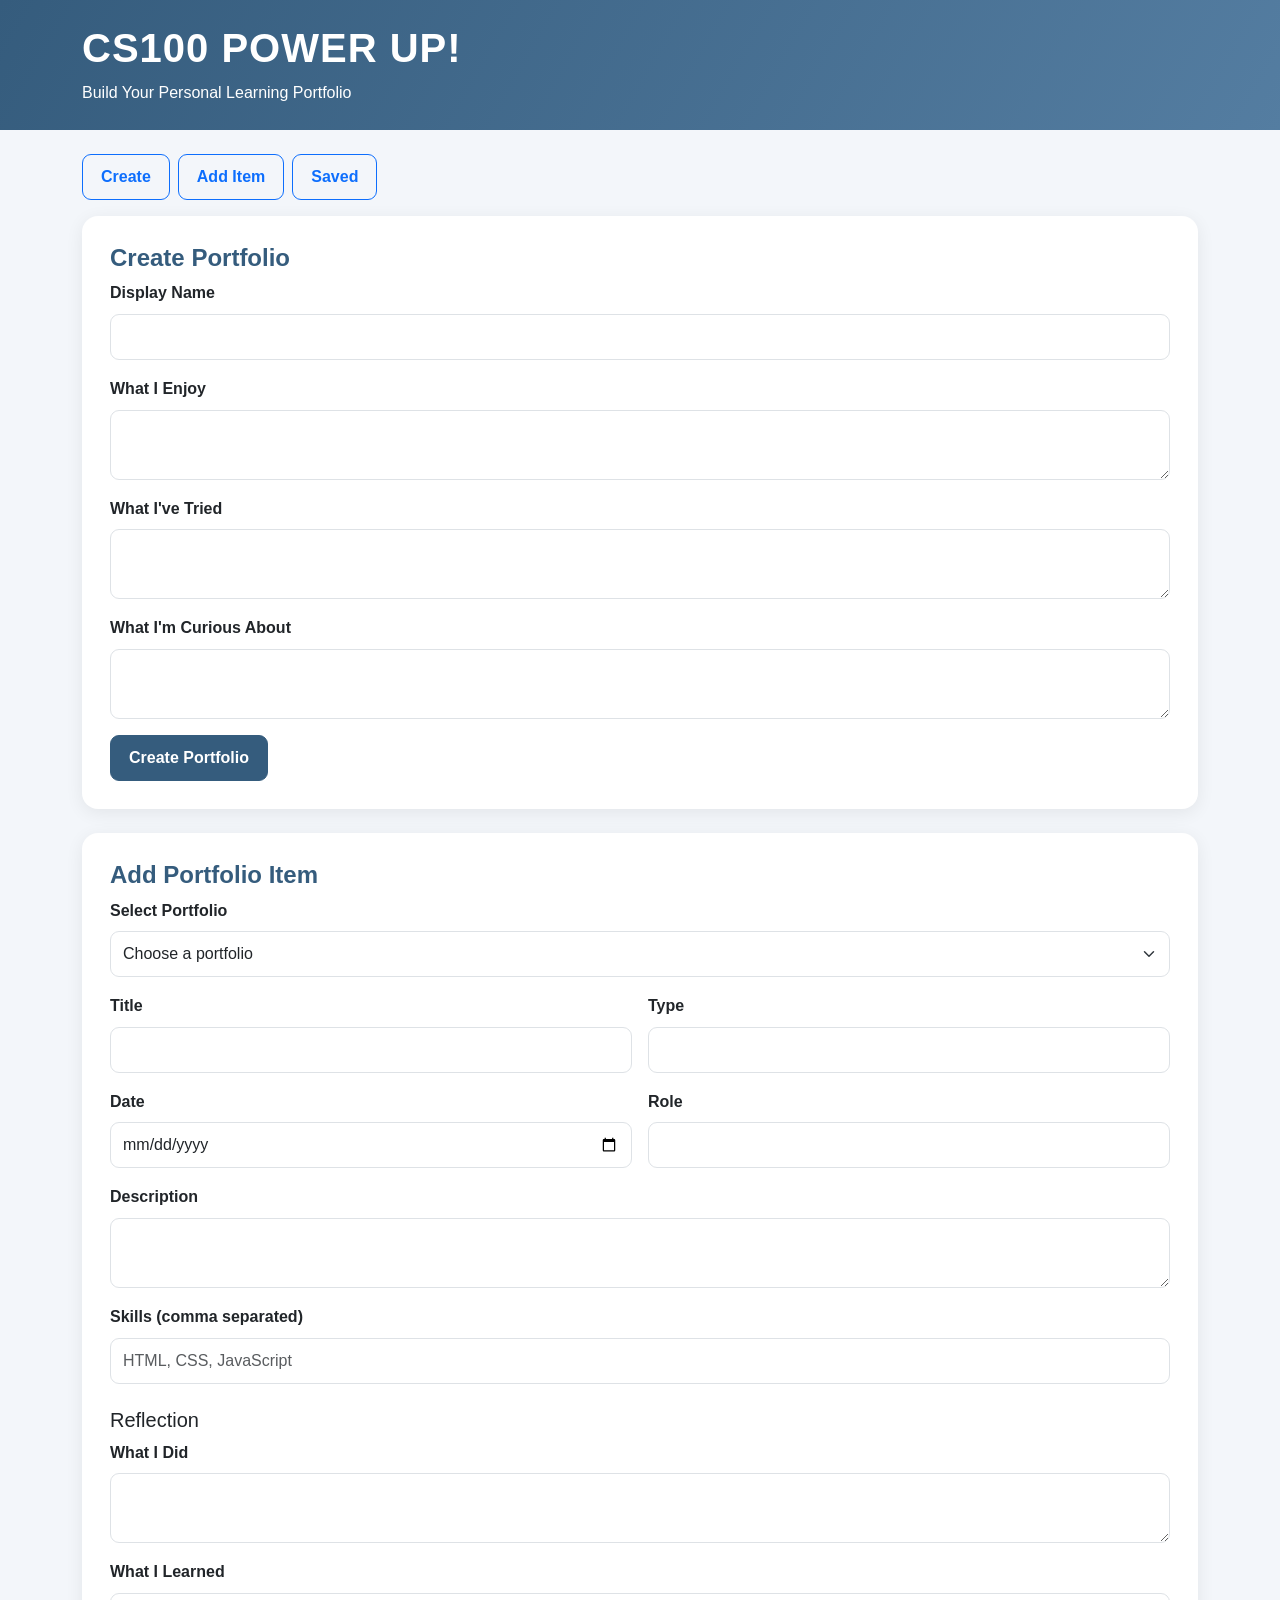
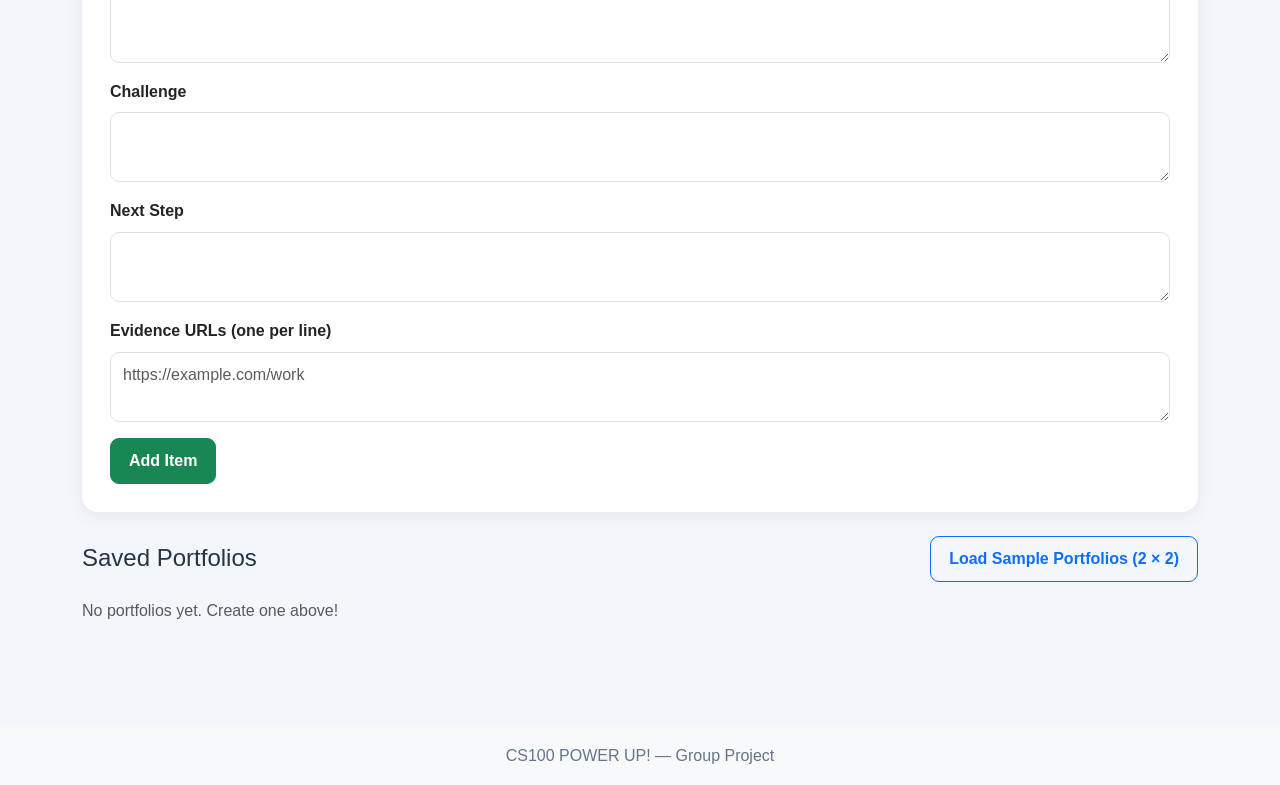
==== index.html @ f3e587b7 "Make portfolio navigation compact on mobile" ====
<!DOCTYPE html>
<html lang="en">
<head>
  <meta charset="UTF-8">
  <meta name="viewport" content="width=device-width, initial-scale=1.0">
  <title>CS100 POWER UP! | Learning Portfolio</title>

  <!-- Bootstrap CSS -->
  <link href="https://cdn.jsdelivr.net/npm/bootstrap@5.3.3/dist/css/bootstrap.min.css" rel="stylesheet">

  <!-- Custom CSS -->
  <link rel="stylesheet" href="css/style.css">
</head>

<body>
  <header class="bg-primary text-white py-4">
    <div class="container">
      <h1>CS100 POWER UP!</h1>
      <p class="mb-0">Build Your Personal Learning Portfolio</p>
    </div>
  </header>

  <main class="container py-4">
    <nav class="portfolio-nav d-flex gap-2 mb-3" aria-label="Portfolio navigation">
  <a class="btn btn-outline-primary" href="#portfolio-form">Create</a>
  <a class="btn btn-outline-primary" href="#item-form">Add Item</a>
  <a class="btn btn-outline-primary" href="#portfolio-list">Saved</a>
</nav>

    <!-- Portfolio creation -->
    <section class="card mb-4">
      <div class="card-body">
        <h2 class="h4">Create Portfolio</h2>

        <form id="portfolio-form">
          <div class="mb-3">
            <label for="portfolio-name" class="form-label">Display Name</label>
            <input id="portfolio-name" name="name" class="form-control" required>
          </div>

          <div class="mb-3">
            <label for="portfolio-enjoy" class="form-label">What I Enjoy</label>
            <textarea id="portfolio-enjoy" name="enjoy" class="form-control" required></textarea>
          </div>

          <div class="mb-3">
            <label for="portfolio-tried" class="form-label">What I've Tried</label>
            <textarea id="portfolio-tried" name="tried" class="form-control" required></textarea>
          </div>

          <div class="mb-3">
            <label for="portfolio-curious" class="form-label">What I'm Curious About</label>
            <textarea id="portfolio-curious" name="curious" class="form-control" required></textarea>
          </div>

          <button type="submit" class="btn btn-primary">Create Portfolio</button>
        </form>
      </div>
    </section>

    <!-- Item creation -->
    <section class="card mb-4">
      <div class="card-body">
        <h2 class="h4">Add Portfolio Item</h2>

        <form id="item-form">
          <div class="mb-3">
            <label for="portfolio-select" class="form-label">Select Portfolio</label>
            <select id="portfolio-select" name="portfolioId" class="form-select" required>
              <option value="">Choose a portfolio</option>
            </select>
          </div>

          <div class="row g-3">
            <div class="col-md-6">
              <label for="item-title" class="form-label">Title</label>
              <input id="item-title" name="title" class="form-control" required>
            </div>

            <div class="col-md-6">
              <label for="item-type" class="form-label">Type</label>
              <input id="item-type" name="type" class="form-control" required>
            </div>

            <div class="col-md-6">
              <label for="item-date" class="form-label">Date</label>
              <input id="item-date" name="date" type="date" class="form-control" required>
            </div>

            <div class="col-md-6">
              <label for="item-role" class="form-label">Role</label>
              <input id="item-role" name="role" class="form-control" required>
            </div>
          </div>

          <div class="mt-3">
            <label for="item-description" class="form-label">Description</label>
            <textarea id="item-description" name="description" class="form-control" required></textarea>
          </div>

          <div class="mt-3">
            <label for="item-skills" class="form-label">Skills (comma separated)</label>
            <input id="item-skills" name="skills" class="form-control" placeholder="HTML, CSS, JavaScript" required>
          </div>

          <h3 class="h5 mt-4">Reflection</h3>

          <div class="mb-3">
            <label for="reflection-did" class="form-label">What I Did</label>
            <textarea id="reflection-did" name="whatIDid" class="form-control" required></textarea>
          </div>

          <div class="mb-3">
            <label for="reflection-learned" class="form-label">What I Learned</label>
            <textarea id="reflection-learned" name="whatILearned" class="form-control" required></textarea>
          </div>

          <div class="mb-3">
            <label for="reflection-challenge" class="form-label">Challenge</label>
            <textarea id="reflection-challenge" name="challenge" class="form-control" required></textarea>
          </div>

          <div class="mb-3">
            <label for="reflection-next" class="form-label">Next Step</label>
            <textarea id="reflection-next" name="nextStep" class="form-control" required></textarea>
          </div>

          <div class="mb-3">
            <label for="item-evidence" class="form-label">Evidence URLs (one per line)</label>
            <textarea id="item-evidence" name="evidence" class="form-control" placeholder="https://example.com/work" required></textarea>
          </div>

          <button type="submit" class="btn btn-success">Add Item</button>
        </form>
      </div>
    </section>

    <!-- Saved portfolios -->
    <section class="mb-4">
      <div class="d-flex flex-wrap gap-2 justify-content-between align-items-center mb-3">
        <h2 class="h4 mb-0">Saved Portfolios</h2>
        <button id="load-samples" type="button" class="btn btn-outline-primary">
          Load Sample Portfolios (2 × 2)
        </button>
      </div>

      <div id="status-message" role="status" aria-live="polite"></div>
      <div id="portfolio-list" class="row g-3"></div>
    </section>

  </main>

  <footer class="bg-light text-center py-3">
    <p class="mb-0">CS100 POWER UP! — Group Project</p>
  </footer>

  <!-- JavaScript -->
  <script src="js/samples.js"></script>
  <script src="js/app.js"></script>
  <script src="js/validation.js"></script>
  <script src="js/show-items.js"></script>
  <script src="js/add-item.js"></script>
</body>
</html>
---- css/style.css ----
:root {
  --primary: #355c7d;
  --secondary: #6c8e9e;
  --background: #f3f6fa;
  --text: #263445;
}

body {
  background-color: var(--background);
  color: var(--text);
  font-family: Arial, Helvetica, sans-serif;
  line-height: 1.6;
}

/* Header */
header {
  background: linear-gradient(
    120deg,
    #355c7d,
    #547da1
  ) !important;
}

header h1 {
  font-weight: 800;
  letter-spacing: 1px;
}

/* Main sections */
main {
  max-width: 1100px;
}

.card {
  border: none;
  border-radius: 16px;
  box-shadow: 0 4px 18px rgba(0, 0, 0, 0.07);
  overflow: hidden;
}

.card-body {
  padding: 28px;
}

.card h2 {
  color: var(--primary);
  font-weight: 700;
}

/* Form */
.form-label {
  font-weight: 600;
}

.form-control,
.form-select {
  border-radius: 9px;
  padding: 10px 12px;
}

.form-control:focus,
.form-select:focus {
  border-color: var(--secondary);
  box-shadow: 0 0 0 3px rgba(84, 125, 161, 0.15);
}

/* Buttons */
.btn {
  border-radius: 9px;
  font-weight: 600;
  padding: 10px 18px;
}

.btn-primary {
  background-color: var(--primary);
  border-color: var(--primary);
}

.btn-primary:hover {
  background-color: #284761;
  border-color: #284761;
}

/* Portfolio display */
#portfolio-list .card {
  height: 100%;
}

#portfolio-list .card-title {
  color: var(--primary);
  font-weight: 700;
}

#portfolio-list .portfolio-item {
  border-left: 4px solid var(--secondary);
  padding: 14px;
  margin-top: 14px;
  background: #f7f9fc;
  border-radius: 8px;
  overflow-wrap: anywhere;
}

#portfolio-list a {
  overflow-wrap: anywhere;
}

/* Status messages */
#status-message:not(:empty) {
  margin-bottom: 16px;
}

/* Footer */
footer {
  margin-top: 40px;
  color: #64748b;
}

/* Mobile layout */
@media (max-width: 768px) {
  header h1 {
    font-size: 1.7rem;
  }

  .card-body {
    padding: 18px;
  }

  main {
    padding-left: 12px !important;
    padding-right: 12px !important;
  }

  .btn {
    max-width: 100%;
  }
}

@media (max-width: 576px) {
  .portfolio-nav .btn {
    flex: 1 1 0;
    min-width: 0;
    min-height: 44px;
    padding: 8px 4px;
    font-size: 0.875rem;
    white-space: nowrap;
    display: grid;
    place-items: center;
  }
}
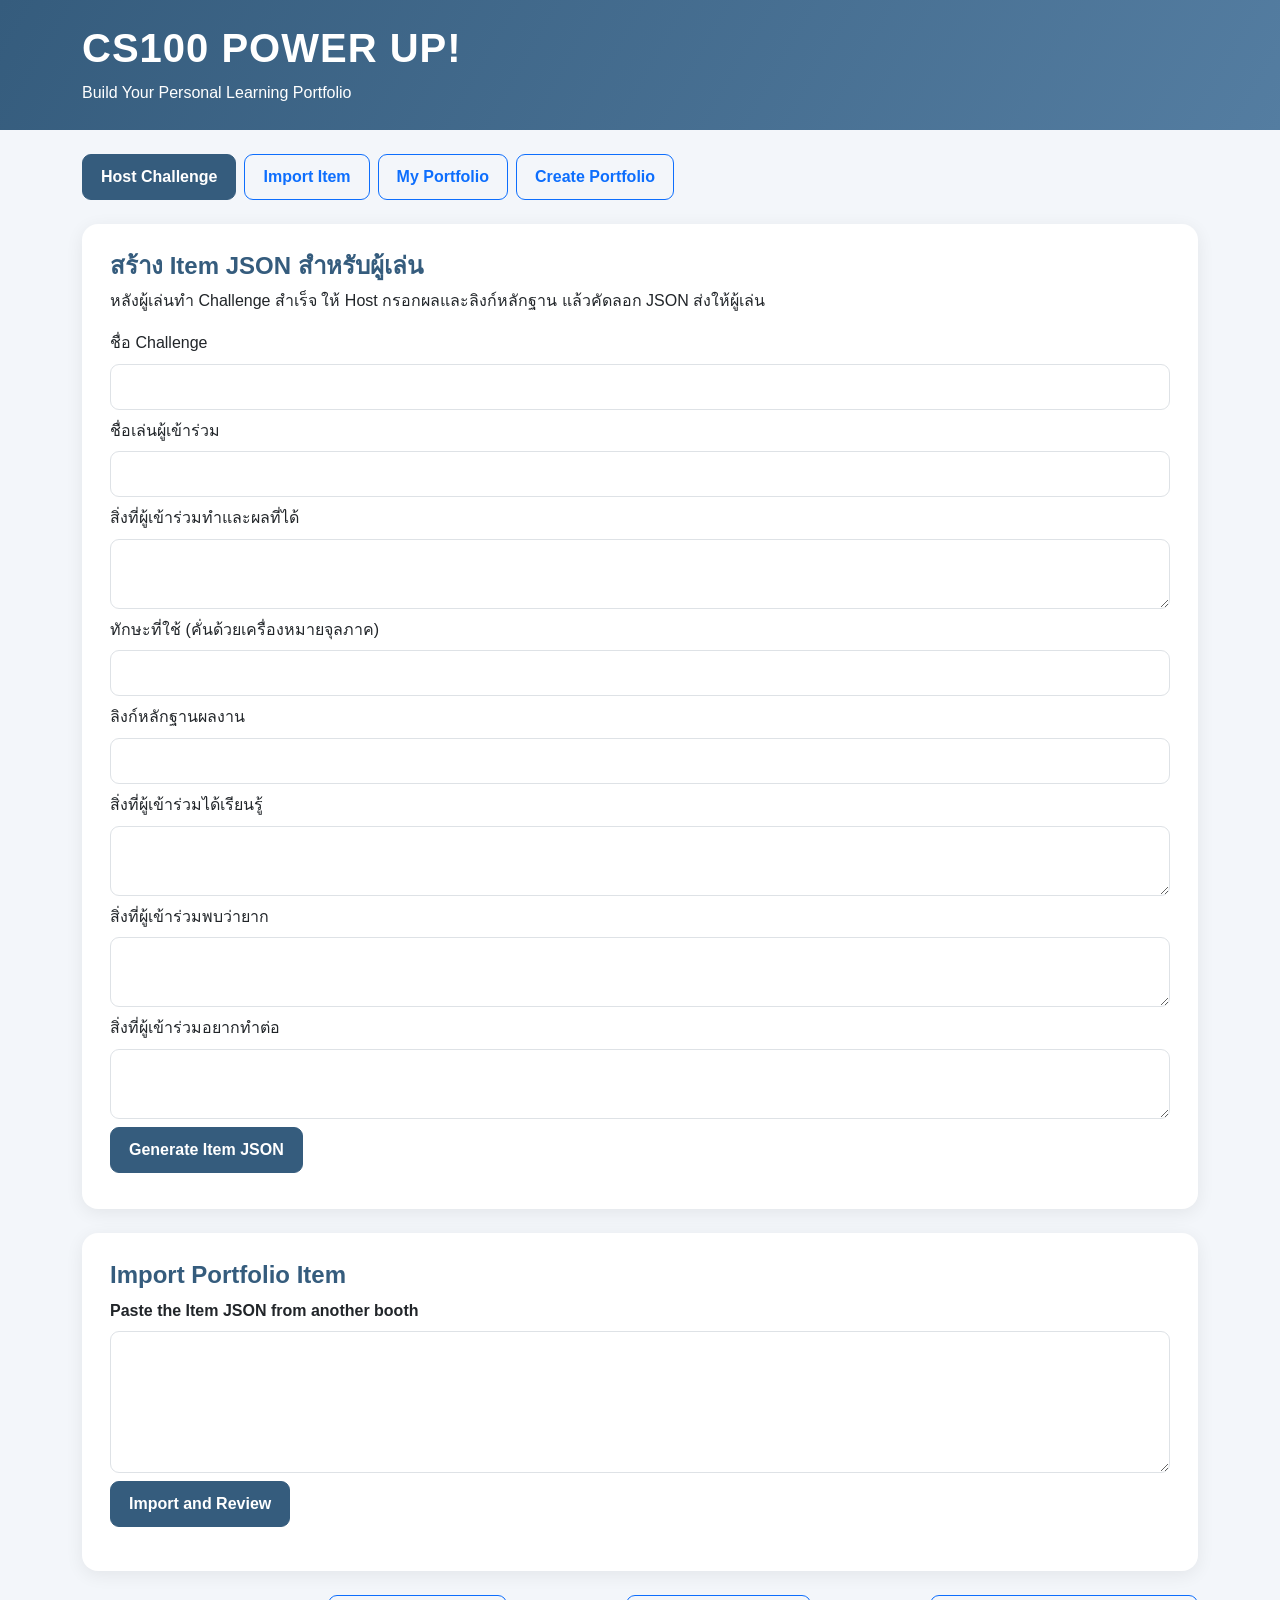
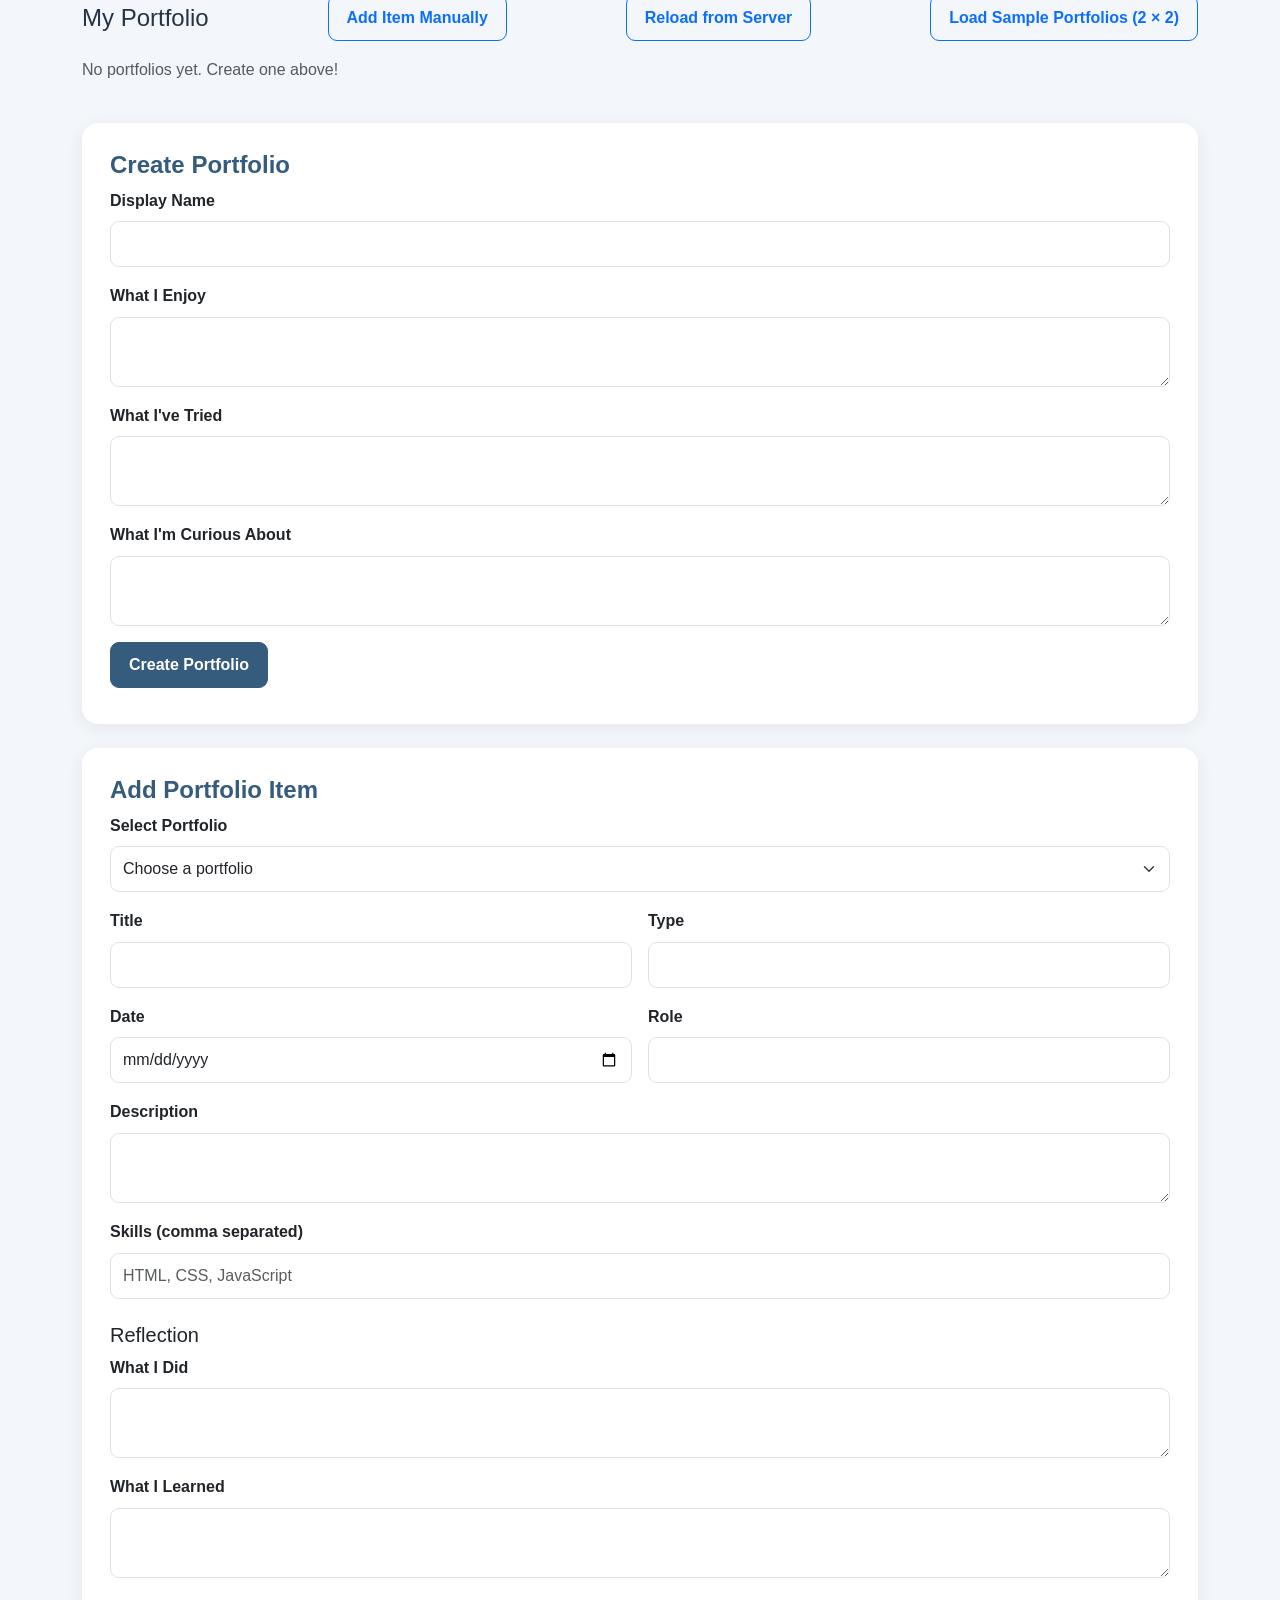
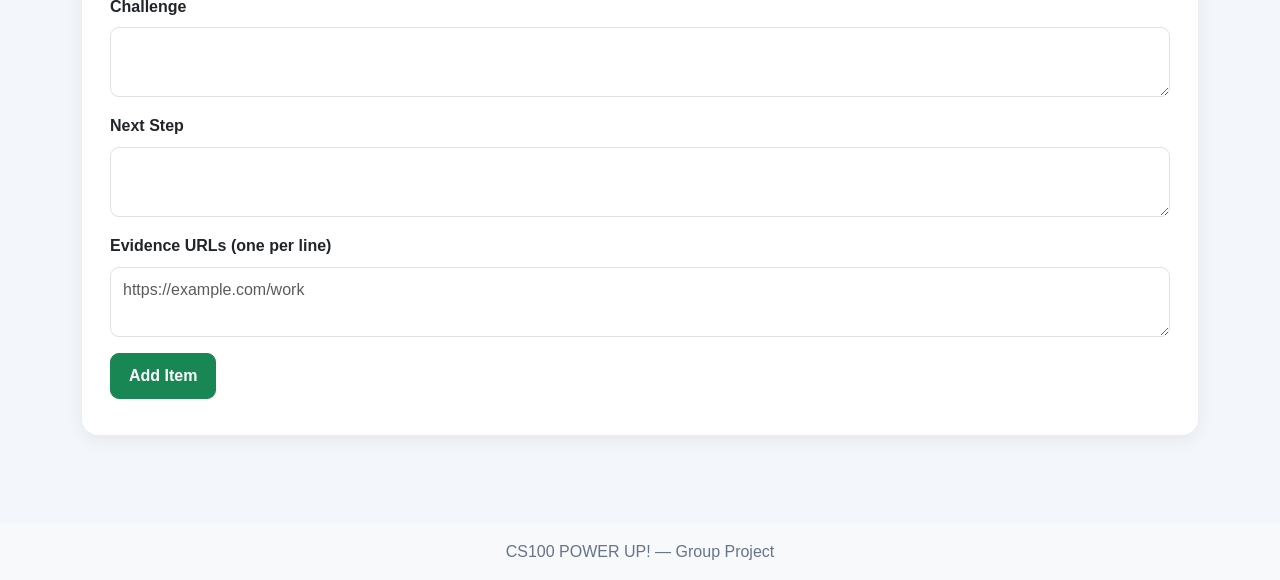
==== commit 82d7caa8: "Add booth JSON exchange and individual portfolio export" ====
--- a/index.html
+++ b/index.html
@@ -1,4 +1,3 @@
-
 <!DOCTYPE html>
 <html lang="en">
 <head>
@@ -22,14 +21,83 @@
   </header>
 
   <main class="container py-4">
-    <nav class="portfolio-nav d-flex gap-2 mb-3" aria-label="Portfolio navigation">
-  <a class="btn btn-outline-primary" href="#portfolio-form">Create</a>
-  <a class="btn btn-outline-primary" href="#item-form">Add Item</a>
-  <a class="btn btn-outline-primary" href="#portfolio-list">Saved</a>
-</nav>
+
+    <nav class="demo-nav mb-4" aria-label="Final Demo">
+      <a class="btn btn-primary" href="#challenge-booth">Host Challenge</a>
+      <a class="btn btn-outline-primary" href="#import-item">Import Item</a>
+      <a class="btn btn-outline-primary" href="#saved-portfolios">My Portfolio</a>
+      <a class="btn btn-outline-primary" href="#create-portfolio">Create Portfolio</a>
+    </nav>
+
+    <section class="card mb-4" id="challenge-booth" lang="th">
+      <div class="card-body">
+        <h2 class="h4">สร้าง Item JSON สำหรับผู้เล่น</h2>
+        <p>หลังผู้เล่นทำ Challenge สำเร็จ ให้ Host กรอกผลและลิงก์หลักฐาน แล้วคัดลอก JSON ส่งให้ผู้เล่น</p>
+        <form id="host-form" class="vstack gap-2">
+          <label for="host-title">ชื่อ Challenge</label>
+          <input class="form-control" id="host-title" name="title" required>
+          <label for="host-alias">ชื่อเล่นผู้เข้าร่วม</label>
+          <input class="form-control" id="host-alias" name="alias" required>
+          <label for="host-result">สิ่งที่ผู้เข้าร่วมทำและผลที่ได้</label>
+          <textarea class="form-control" id="host-result" name="result" required></textarea>
+          <label for="host-skills">ทักษะที่ใช้ (คั่นด้วยเครื่องหมายจุลภาค)</label>
+          <input class="form-control" id="host-skills" name="skills" required>
+          <label for="host-evidence">ลิงก์หลักฐานผลงาน</label>
+          <input class="form-control" type="url" id="host-evidence" name="evidence" required>
+          <label for="host-learned">สิ่งที่ผู้เข้าร่วมได้เรียนรู้</label>
+          <textarea class="form-control" id="host-learned" name="learned" required></textarea>
+          <label for="host-challenge">สิ่งที่ผู้เข้าร่วมพบว่ายาก</label>
+          <textarea class="form-control" id="host-challenge" name="challenge" required></textarea>
+          <label for="host-next">สิ่งที่ผู้เข้าร่วมอยากทำต่อ</label>
+          <textarea class="form-control" id="host-next" name="next" required></textarea>
+          <button class="btn btn-primary align-self-start">Generate Item JSON</button>
+        </form>
+        <div id="host-output" class="mt-3" hidden>
+          <label for="host-json" class="form-label">Portfolio Item JSON</label>
+          <textarea id="host-json" class="form-control font-monospace" rows="7" readonly></textarea>
+          <button id="copy-item" class="btn btn-outline-primary mt-2" type="button">Copy JSON</button>
+        </div>
+        <div id="host-status" class="mt-2" role="status"></div>
+      </div>
+    </section>
+
+    <section class="card mb-4" id="import-item">
+      <div class="card-body">
+        <h2 class="h4">Import Portfolio Item</h2>
+        <label class="form-label" for="import-json">Paste the Item JSON from another booth</label>
+        <textarea id="import-json" class="form-control font-monospace" rows="5"></textarea>
+        <button id="preview-item" type="button" class="btn btn-primary my-2">Import and Review</button>
+        <form id="import-form" hidden>
+          <h3 id="import-title" class="h5"></h3>
+          <p id="import-description"></p>
+          <div id="import-evidence" class="mb-2"></div>
+          <label for="import-portfolio" class="form-label">Destination Portfolio</label>
+          <p class="small mb-2">Need a destination? <a href="#create-portfolio">Create a portfolio</a>, then return to this form.</p>
+          <select id="import-portfolio" class="form-select mb-3" required></select>
+          <div id="import-reflection"></div>
+          <button class="btn btn-success">Save Imported Item</button>
+        </form>
+        <div id="import-status" class="mt-2" role="status"></div>
+      </div>
+    </section>
+
+    <!-- Saved portfolios -->
+    <section class="mb-4" id="saved-portfolios">
+      <div class="d-flex flex-wrap gap-2 justify-content-between align-items-center mb-3">
+        <h2 class="h4 mb-0">My Portfolio</h2>
+        <a class="btn btn-outline-primary" href="#add-portfolio-item">Add Item Manually</a>
+        <button id="reload-portfolios" type="button" class="btn btn-outline-primary">Reload from Server</button>
+        <button id="load-samples" type="button" class="btn btn-outline-primary">
+          Load Sample Portfolios (2 × 2)
+        </button>
+      </div>
+
+      <div id="status-message" role="status" aria-live="polite"></div>
+      <div id="portfolio-list" class="row g-3"></div>
+    </section>
 
     <!-- Portfolio creation -->
-    <section class="card mb-4">
+    <section class="card mb-4" id="create-portfolio">
       <div class="card-body">
         <h2 class="h4">Create Portfolio</h2>
 
@@ -55,12 +123,13 @@
           </div>
 
           <button type="submit" class="btn btn-primary">Create Portfolio</button>
+          <div id="create-status" class="mt-2" role="status"></div>
         </form>
       </div>
     </section>
 
     <!-- Item creation -->
-    <section class="card mb-4">
+    <section class="card mb-4" id="add-portfolio-item">
       <div class="card-body">
         <h2 class="h4">Add Portfolio Item</h2>
 
@@ -132,21 +201,9 @@
           </div>
 
           <button type="submit" class="btn btn-success">Add Item</button>
-        </form>
-      </div>
-    </section>
-
-    <!-- Saved portfolios -->
-    <section class="mb-4">
-      <div class="d-flex flex-wrap gap-2 justify-content-between align-items-center mb-3">
-        <h2 class="h4 mb-0">Saved Portfolios</h2>
-        <button id="load-samples" type="button" class="btn btn-outline-primary">
-          Load Sample Portfolios (2 × 2)
-        </button>
-      </div>
-
-      <div id="status-message" role="status" aria-live="polite"></div>
-      <div id="portfolio-list" class="row g-3"></div>
+          <div id="item-status" class="mt-2" role="status"></div>
+        </form>
+      </div>
     </section>
 
   </main>
@@ -161,5 +218,6 @@
   <script src="js/validation.js"></script>
   <script src="js/show-items.js"></script>
   <script src="js/add-item.js"></script>
+  <script src="js/exchange.js"></script>
 </body>
 </html>
--- a/css/style.css
+++ b/css/style.css
@@ -45,6 +45,39 @@
 .card h2 {
   color: var(--primary);
   font-weight: 700;
+}
+
+.demo-nav {
+  display: flex;
+  flex-wrap: wrap;
+  gap: 8px;
+}
+
+.demo-nav .btn {
+  display: grid;
+  place-items: center;
+  min-height: 44px;
+}
+
+main section[id] {
+  scroll-margin-top: 16px;
+}
+
+a:focus-visible,
+button:focus-visible {
+  outline: 3px solid var(--primary);
+  outline-offset: 3px;
+}
+
+@media (max-width: 576px) {
+  .demo-nav {
+    display: grid;
+    grid-template-columns: repeat(2, minmax(0, 1fr));
+  }
+
+  .demo-nav .btn {
+    padding-inline: 8px;
+  }
 }
 
 /* Form */
@@ -134,16 +167,3 @@
     max-width: 100%;
   }
 }
-
-@media (max-width: 576px) {
-  .portfolio-nav .btn {
-    flex: 1 1 0;
-    min-width: 0;
-    min-height: 44px;
-    padding: 8px 4px;
-    font-size: 0.875rem;
-    white-space: nowrap;
-    display: grid;
-    place-items: center;
-  }
-}
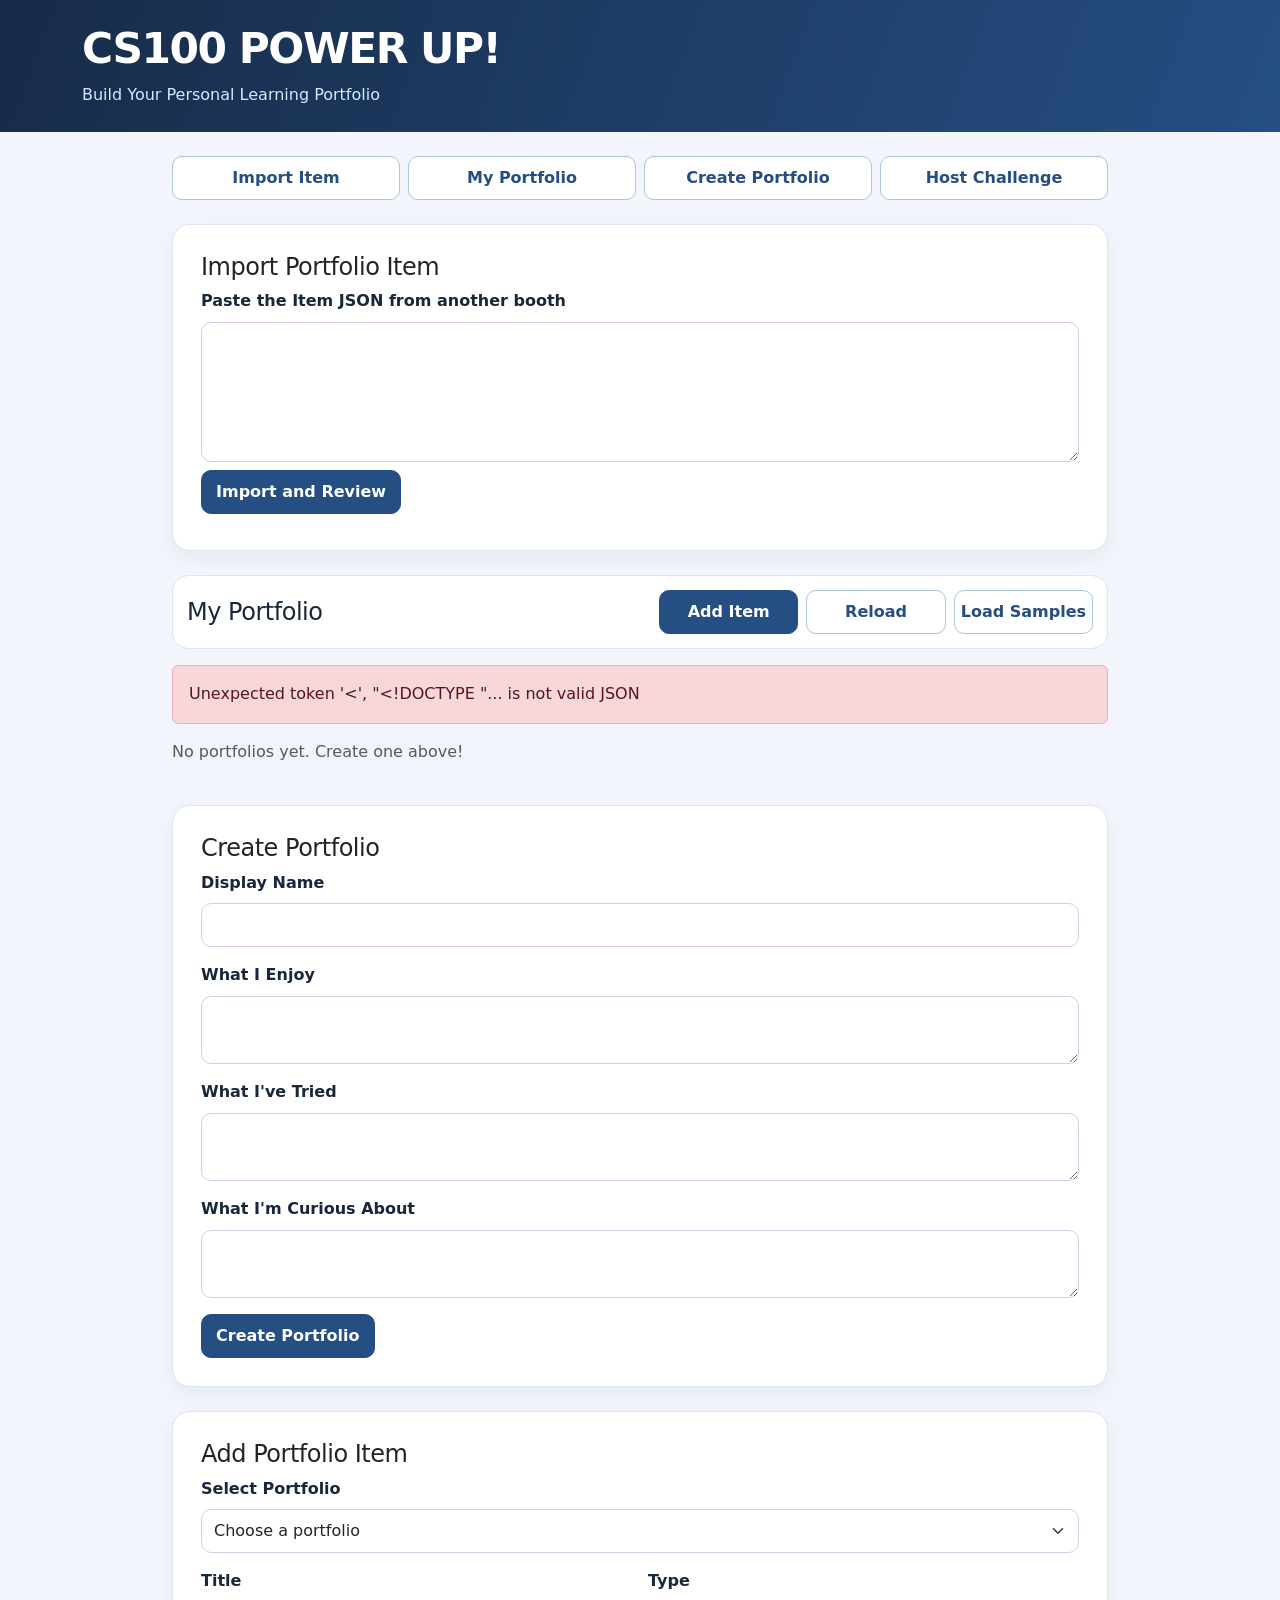
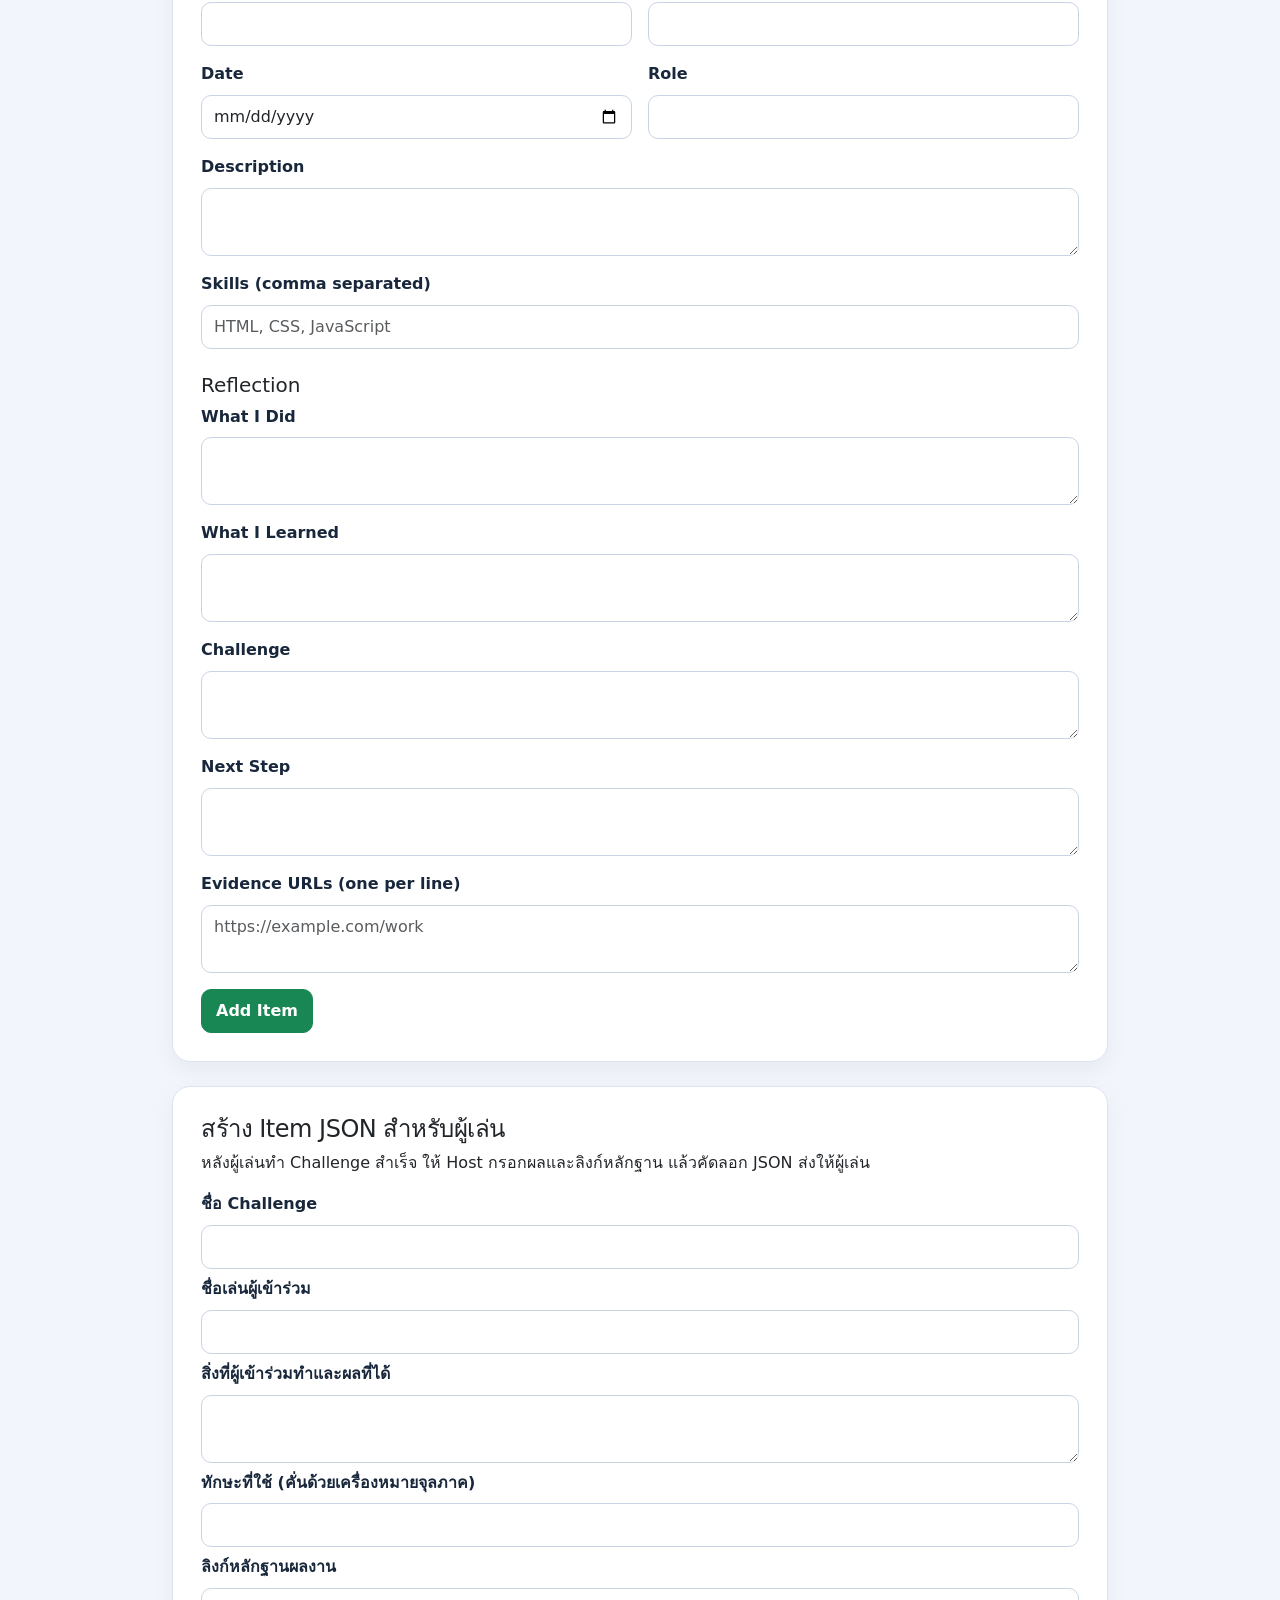
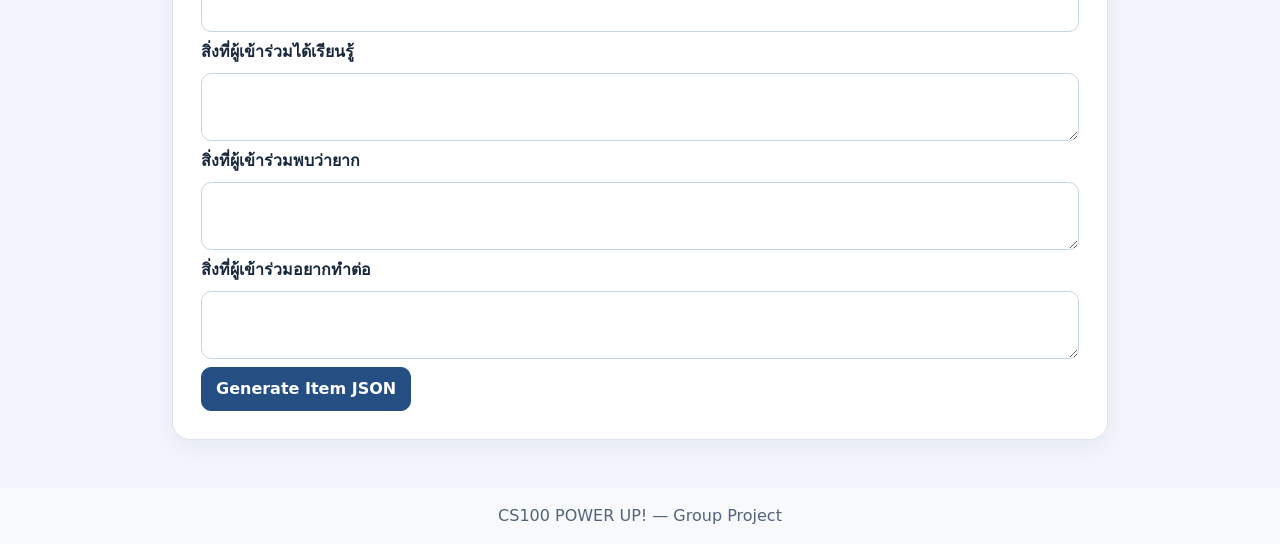
==== commit f536f060: "Polish mobile portfolio layout and move Host Challenge to the end" ====
--- a/index.html
+++ b/index.html
@@ -23,13 +23,162 @@
   <main class="container py-4">
 
     <nav class="demo-nav mb-4" aria-label="Final Demo">
-      <a class="btn btn-primary" href="#challenge-booth">Host Challenge</a>
       <a class="btn btn-outline-primary" href="#import-item">Import Item</a>
       <a class="btn btn-outline-primary" href="#saved-portfolios">My Portfolio</a>
       <a class="btn btn-outline-primary" href="#create-portfolio">Create Portfolio</a>
+      <a class="btn btn-outline-primary" href="#challenge-booth">Host Challenge</a>
     </nav>
 
-    <section class="card mb-4" id="challenge-booth" lang="th">
+    <section class="card mb-4" id="import-item">
+      <div class="card-body">
+        <h2 class="h4">Import Portfolio Item</h2>
+        <label class="form-label" for="import-json">Paste the Item JSON from another booth</label>
+        <textarea id="import-json" class="form-control font-monospace" rows="5"></textarea>
+        <button id="preview-item" type="button" class="btn btn-primary my-2">Import and Review</button>
+        <form id="import-form" hidden>
+          <h3 id="import-title" class="h5"></h3>
+          <p id="import-description"></p>
+          <div id="import-evidence" class="mb-2"></div>
+          <label for="import-portfolio" class="form-label">Destination Portfolio</label>
+          <p class="small mb-2">Need a destination? <a href="#create-portfolio">Create a portfolio</a>, then return to this form.</p>
+          <select id="import-portfolio" class="form-select mb-3" required></select>
+          <div id="import-reflection"></div>
+          <button class="btn btn-success">Save Imported Item</button>
+        </form>
+        <div id="import-status" class="mt-2" role="status"></div>
+      </div>
+    </section>
+
+    <!-- Saved portfolios -->
+    <section class="mb-4" id="saved-portfolios">
+      <div class="portfolio-toolbar">
+  <h2 class="h4">My Portfolio</h2>
+
+  <div class="portfolio-actions">
+    <a class="btn btn-primary" href="#add-portfolio-item">Add Item</a>
+    <button id="reload-portfolios" type="button" class="btn btn-outline-primary">
+      Reload
+    </button>
+    <button id="load-samples" type="button" class="btn btn-outline-primary">
+      Load Samples
+    </button>
+  </div>
+</div>
+
+      <div id="status-message" role="status" aria-live="polite"></div>
+      <div id="portfolio-list" class="row g-3"></div>
+    </section>
+
+    <!-- Portfolio creation -->
+    <section class="card mb-4" id="create-portfolio">
+      <div class="card-body">
+        <h2 class="h4">Create Portfolio</h2>
+
+        <form id="portfolio-form">
+          <div class="mb-3">
+            <label for="portfolio-name" class="form-label">Display Name</label>
+            <input id="portfolio-name" name="name" class="form-control" required>
+          </div>
+
+          <div class="mb-3">
+            <label for="portfolio-enjoy" class="form-label">What I Enjoy</label>
+            <textarea id="portfolio-enjoy" name="enjoy" class="form-control" required></textarea>
+          </div>
+
+          <div class="mb-3">
+            <label for="portfolio-tried" class="form-label">What I've Tried</label>
+            <textarea id="portfolio-tried" name="tried" class="form-control" required></textarea>
+          </div>
+
+          <div class="mb-3">
+            <label for="portfolio-curious" class="form-label">What I'm Curious About</label>
+            <textarea id="portfolio-curious" name="curious" class="form-control" required></textarea>
+          </div>
+
+          <button type="submit" class="btn btn-primary">Create Portfolio</button>
+          <div id="create-status" class="mt-2" role="status"></div>
+        </form>
+      </div>
+    </section>
+
+    <!-- Item creation -->
+    <section class="card mb-4" id="add-portfolio-item">
+      <div class="card-body">
+        <h2 class="h4">Add Portfolio Item</h2>
+
+        <form id="item-form">
+          <div class="mb-3">
+            <label for="portfolio-select" class="form-label">Select Portfolio</label>
+            <select id="portfolio-select" name="portfolioId" class="form-select" required>
+              <option value="">Choose a portfolio</option>
+            </select>
+          </div>
+
+          <div class="row g-3">
+            <div class="col-md-6">
+              <label for="item-title" class="form-label">Title</label>
+              <input id="item-title" name="title" class="form-control" required>
+            </div>
+
+            <div class="col-md-6">
+              <label for="item-type" class="form-label">Type</label>
+              <input id="item-type" name="type" class="form-control" required>
+            </div>
+
+            <div class="col-md-6">
+              <label for="item-date" class="form-label">Date</label>
+              <input id="item-date" name="date" type="date" class="form-control" required>
+            </div>
+
+            <div class="col-md-6">
+              <label for="item-role" class="form-label">Role</label>
+              <input id="item-role" name="role" class="form-control" required>
+            </div>
+          </div>
+
+          <div class="mt-3">
+            <label for="item-description" class="form-label">Description</label>
+            <textarea id="item-description" name="description" class="form-control" required></textarea>
+          </div>
+
+          <div class="mt-3">
+            <label for="item-skills" class="form-label">Skills (comma separated)</label>
+            <input id="item-skills" name="skills" class="form-control" placeholder="HTML, CSS, JavaScript" required>
+          </div>
+
+          <h3 class="h5 mt-4">Reflection</h3>
+
+          <div class="mb-3">
+            <label for="reflection-did" class="form-label">What I Did</label>
+            <textarea id="reflection-did" name="whatIDid" class="form-control" required></textarea>
+          </div>
+
+          <div class="mb-3">
+            <label for="reflection-learned" class="form-label">What I Learned</label>
+            <textarea id="reflection-learned" name="whatILearned" class="form-control" required></textarea>
+          </div>
+
+          <div class="mb-3">
+            <label for="reflection-challenge" class="form-label">Challenge</label>
+            <textarea id="reflection-challenge" name="challenge" class="form-control" required></textarea>
+          </div>
+
+          <div class="mb-3">
+            <label for="reflection-next" class="form-label">Next Step</label>
+            <textarea id="reflection-next" name="nextStep" class="form-control" required></textarea>
+          </div>
+
+          <div class="mb-3">
+            <label for="item-evidence" class="form-label">Evidence URLs (one per line)</label>
+            <textarea id="item-evidence" name="evidence" class="form-control" placeholder="https://example.com/work" required></textarea>
+          </div>
+
+          <button type="submit" class="btn btn-success">Add Item</button>
+          <div id="item-status" class="mt-2" role="status"></div>
+        </form>
+      </div>
+    </section>
+<section class="card mb-4" id="challenge-booth" lang="th">
       <div class="card-body">
         <h2 class="h4">สร้าง Item JSON สำหรับผู้เล่น</h2>
         <p>หลังผู้เล่นทำ Challenge สำเร็จ ให้ Host กรอกผลและลิงก์หลักฐาน แล้วคัดลอก JSON ส่งให้ผู้เล่น</p>
@@ -60,152 +209,6 @@
         <div id="host-status" class="mt-2" role="status"></div>
       </div>
     </section>
-
-    <section class="card mb-4" id="import-item">
-      <div class="card-body">
-        <h2 class="h4">Import Portfolio Item</h2>
-        <label class="form-label" for="import-json">Paste the Item JSON from another booth</label>
-        <textarea id="import-json" class="form-control font-monospace" rows="5"></textarea>
-        <button id="preview-item" type="button" class="btn btn-primary my-2">Import and Review</button>
-        <form id="import-form" hidden>
-          <h3 id="import-title" class="h5"></h3>
-          <p id="import-description"></p>
-          <div id="import-evidence" class="mb-2"></div>
-          <label for="import-portfolio" class="form-label">Destination Portfolio</label>
-          <p class="small mb-2">Need a destination? <a href="#create-portfolio">Create a portfolio</a>, then return to this form.</p>
-          <select id="import-portfolio" class="form-select mb-3" required></select>
-          <div id="import-reflection"></div>
-          <button class="btn btn-success">Save Imported Item</button>
-        </form>
-        <div id="import-status" class="mt-2" role="status"></div>
-      </div>
-    </section>
-
-    <!-- Saved portfolios -->
-    <section class="mb-4" id="saved-portfolios">
-      <div class="d-flex flex-wrap gap-2 justify-content-between align-items-center mb-3">
-        <h2 class="h4 mb-0">My Portfolio</h2>
-        <a class="btn btn-outline-primary" href="#add-portfolio-item">Add Item Manually</a>
-        <button id="reload-portfolios" type="button" class="btn btn-outline-primary">Reload from Server</button>
-        <button id="load-samples" type="button" class="btn btn-outline-primary">
-          Load Sample Portfolios (2 × 2)
-        </button>
-      </div>
-
-      <div id="status-message" role="status" aria-live="polite"></div>
-      <div id="portfolio-list" class="row g-3"></div>
-    </section>
-
-    <!-- Portfolio creation -->
-    <section class="card mb-4" id="create-portfolio">
-      <div class="card-body">
-        <h2 class="h4">Create Portfolio</h2>
-
-        <form id="portfolio-form">
-          <div class="mb-3">
-            <label for="portfolio-name" class="form-label">Display Name</label>
-            <input id="portfolio-name" name="name" class="form-control" required>
-          </div>
-
-          <div class="mb-3">
-            <label for="portfolio-enjoy" class="form-label">What I Enjoy</label>
-            <textarea id="portfolio-enjoy" name="enjoy" class="form-control" required></textarea>
-          </div>
-
-          <div class="mb-3">
-            <label for="portfolio-tried" class="form-label">What I've Tried</label>
-            <textarea id="portfolio-tried" name="tried" class="form-control" required></textarea>
-          </div>
-
-          <div class="mb-3">
-            <label for="portfolio-curious" class="form-label">What I'm Curious About</label>
-            <textarea id="portfolio-curious" name="curious" class="form-control" required></textarea>
-          </div>
-
-          <button type="submit" class="btn btn-primary">Create Portfolio</button>
-          <div id="create-status" class="mt-2" role="status"></div>
-        </form>
-      </div>
-    </section>
-
-    <!-- Item creation -->
-    <section class="card mb-4" id="add-portfolio-item">
-      <div class="card-body">
-        <h2 class="h4">Add Portfolio Item</h2>
-
-        <form id="item-form">
-          <div class="mb-3">
-            <label for="portfolio-select" class="form-label">Select Portfolio</label>
-            <select id="portfolio-select" name="portfolioId" class="form-select" required>
-              <option value="">Choose a portfolio</option>
-            </select>
-          </div>
-
-          <div class="row g-3">
-            <div class="col-md-6">
-              <label for="item-title" class="form-label">Title</label>
-              <input id="item-title" name="title" class="form-control" required>
-            </div>
-
-            <div class="col-md-6">
-              <label for="item-type" class="form-label">Type</label>
-              <input id="item-type" name="type" class="form-control" required>
-            </div>
-
-            <div class="col-md-6">
-              <label for="item-date" class="form-label">Date</label>
-              <input id="item-date" name="date" type="date" class="form-control" required>
-            </div>
-
-            <div class="col-md-6">
-              <label for="item-role" class="form-label">Role</label>
-              <input id="item-role" name="role" class="form-control" required>
-            </div>
-          </div>
-
-          <div class="mt-3">
-            <label for="item-description" class="form-label">Description</label>
-            <textarea id="item-description" name="description" class="form-control" required></textarea>
-          </div>
-
-          <div class="mt-3">
-            <label for="item-skills" class="form-label">Skills (comma separated)</label>
-            <input id="item-skills" name="skills" class="form-control" placeholder="HTML, CSS, JavaScript" required>
-          </div>
-
-          <h3 class="h5 mt-4">Reflection</h3>
-
-          <div class="mb-3">
-            <label for="reflection-did" class="form-label">What I Did</label>
-            <textarea id="reflection-did" name="whatIDid" class="form-control" required></textarea>
-          </div>
-
-          <div class="mb-3">
-            <label for="reflection-learned" class="form-label">What I Learned</label>
-            <textarea id="reflection-learned" name="whatILearned" class="form-control" required></textarea>
-          </div>
-
-          <div class="mb-3">
-            <label for="reflection-challenge" class="form-label">Challenge</label>
-            <textarea id="reflection-challenge" name="challenge" class="form-control" required></textarea>
-          </div>
-
-          <div class="mb-3">
-            <label for="reflection-next" class="form-label">Next Step</label>
-            <textarea id="reflection-next" name="nextStep" class="form-control" required></textarea>
-          </div>
-
-          <div class="mb-3">
-            <label for="item-evidence" class="form-label">Evidence URLs (one per line)</label>
-            <textarea id="item-evidence" name="evidence" class="form-control" placeholder="https://example.com/work" required></textarea>
-          </div>
-
-          <button type="submit" class="btn btn-success">Add Item</button>
-          <div id="item-status" class="mt-2" role="status"></div>
-        </form>
-      </div>
-    </section>
-
   </main>
 
   <footer class="bg-light text-center py-3">
--- a/css/style.css
+++ b/css/style.css
@@ -1,66 +1,142 @@
 :root {
-  --primary: #355c7d;
-  --secondary: #6c8e9e;
-  --background: #f3f6fa;
-  --text: #263445;
+  --ink: #18273b;
+  --muted: #52637a;
+  --primary: #254e83;
+  --primary-hover: #1b3d69;
+  --background: #f2f5fb;
+  --surface: #fff;
+  --tint: #ecf3fc;
+  --border: #dbe4f0;
 }
 
 body {
-  background-color: var(--background);
-  color: var(--text);
-  font-family: Arial, Helvetica, sans-serif;
-  line-height: 1.6;
+  background: var(--background);
+  color: var(--ink);
+  font-family: system-ui, -apple-system, "Segoe UI", sans-serif;
+  line-height: 1.55;
 }
 
-/* Header */
 header {
-  background: linear-gradient(
-    120deg,
-    #355c7d,
-    #547da1
-  ) !important;
+  background: linear-gradient(110deg, #172b48, #254e83) !important;
 }
 
 header h1 {
+  font-size: clamp(1.7rem, 5vw, 2.65rem);
   font-weight: 800;
-  letter-spacing: 1px;
+  letter-spacing: -0.035em;
 }
 
-/* Main sections */
-main {
-  max-width: 1100px;
+header p {
+  color: #dae7fb;
 }
 
-.card {
-  border: none;
-  border-radius: 16px;
-  box-shadow: 0 4px 18px rgba(0, 0, 0, 0.07);
-  overflow: hidden;
-}
-
-.card-body {
-  padding: 28px;
-}
-
-.card h2 {
-  color: var(--primary);
-  font-weight: 700;
-}
-
-.demo-nav {
-  display: flex;
-  flex-wrap: wrap;
-  gap: 8px;
-}
-
-.demo-nav .btn {
-  display: grid;
-  place-items: center;
-  min-height: 44px;
+main.container {
+  max-width: 960px;
 }
 
 main section[id] {
   scroll-margin-top: 16px;
+}
+
+.card {
+  border: 1px solid var(--border);
+  border-radius: 18px;
+  background: var(--surface);
+  box-shadow: 0 8px 22px rgba(24, 39, 59, 0.05);
+}
+
+.card-body {
+  padding: clamp(16px, 4vw, 28px);
+}
+
+main h2,
+#portfolio-list .card-title {
+  color: var(--ink);
+  font-weight: 750;
+  letter-spacing: -0.02em;
+}
+
+.demo-nav,
+.portfolio-actions {
+  display: grid;
+  gap: 8px;
+}
+
+.demo-nav {
+  grid-template-columns: repeat(4, minmax(0, 1fr));
+}
+
+.portfolio-toolbar {
+  display: flex;
+  flex-wrap: wrap;
+  align-items: center;
+  justify-content: space-between;
+  gap: 12px;
+  margin-bottom: 16px;
+  padding: 14px;
+  border: 1px solid var(--border);
+  border-radius: 16px;
+  background: var(--surface);
+}
+
+.portfolio-toolbar h2 {
+  margin: 0;
+}
+
+.portfolio-actions {
+  grid-template-columns: repeat(3, minmax(0, 1fr));
+  min-width: min(100%, 330px);
+}
+
+.demo-nav .btn,
+.portfolio-actions .btn {
+  display: grid;
+  place-items: center;
+  padding-inline: 6px;
+  text-align: center;
+}
+
+.form-label,
+#host-form label {
+  color: var(--ink);
+  font-weight: 650;
+}
+
+.form-control,
+.form-select {
+  min-height: 44px;
+  padding: 9px 12px;
+  border: 1px solid #c8d4e3;
+  border-radius: 10px;
+}
+
+.form-control:focus,
+.form-select:focus {
+  border-color: var(--primary);
+  box-shadow: 0 0 0 3px #254e8326;
+}
+
+.btn {
+  min-height: 44px;
+  padding: 9px 14px;
+  border-radius: 10px;
+  font-weight: 650;
+}
+
+.btn-primary {
+  --bs-btn-bg: var(--primary);
+  --bs-btn-border-color: var(--primary);
+  --bs-btn-hover-bg: var(--primary-hover);
+  --bs-btn-hover-border-color: var(--primary-hover);
+}
+
+.btn-outline-primary {
+  --bs-btn-color: var(--primary);
+  --bs-btn-border-color: #aec3dd;
+  --bs-btn-hover-color: var(--ink);
+  --bs-btn-hover-bg: var(--tint);
+  --bs-btn-hover-border-color: #8ca8ca;
+  background: var(--surface);
 }
 
 a:focus-visible,
@@ -69,67 +145,17 @@
   outline-offset: 3px;
 }
 
-@media (max-width: 576px) {
-  .demo-nav {
-    display: grid;
-    grid-template-columns: repeat(2, minmax(0, 1fr));
-  }
-
-  .demo-nav .btn {
-    padding-inline: 8px;
-  }
-}
-
-/* Form */
-.form-label {
-  font-weight: 600;
-}
-
-.form-control,
-.form-select {
-  border-radius: 9px;
-  padding: 10px 12px;
-}
-
-.form-control:focus,
-.form-select:focus {
-  border-color: var(--secondary);
-  box-shadow: 0 0 0 3px rgba(84, 125, 161, 0.15);
-}
-
-/* Buttons */
-.btn {
-  border-radius: 9px;
-  font-weight: 600;
-  padding: 10px 18px;
-}
-
-.btn-primary {
-  background-color: var(--primary);
-  border-color: var(--primary);
-}
-
-.btn-primary:hover {
-  background-color: #284761;
-  border-color: #284761;
-}
-
-/* Portfolio display */
 #portfolio-list .card {
   height: 100%;
 }
 
-#portfolio-list .card-title {
-  color: var(--primary);
-  font-weight: 700;
-}
-
 #portfolio-list .portfolio-item {
-  border-left: 4px solid var(--secondary);
+  margin-top: 14px;
   padding: 14px;
-  margin-top: 14px;
-  background: #f7f9fc;
-  border-radius: 8px;
+  border: 1px solid var(--border);
+  border-left: 3px solid #668fbe;
+  border-radius: 12px;
+  background: var(--tint);
   overflow-wrap: anywhere;
 }
 
@@ -137,33 +163,28 @@
   overflow-wrap: anywhere;
 }
 
-/* Status messages */
+main [role="status"]:empty {
+  margin-top: 0 !important;
+}
+
 #status-message:not(:empty) {
   margin-bottom: 16px;
 }
 
-/* Footer */
 footer {
-  margin-top: 40px;
-  color: #64748b;
+  color: var(--muted);
 }
 
-/* Mobile layout */
-@media (max-width: 768px) {
-  header h1 {
-    font-size: 1.7rem;
+@media (max-width: 575px) {
+  .demo-nav {
+    grid-template-columns: repeat(2, minmax(0, 1fr));
   }
 
-  .card-body {
-    padding: 18px;
+  .portfolio-actions {
+    width: 100%;
   }
 
-  main {
-    padding-left: 12px !important;
-    padding-right: 12px !important;
+  .portfolio-actions .btn {
+    font-size: 0.875rem;
   }
-
-  .btn {
-    max-width: 100%;
-  }
-}
+}
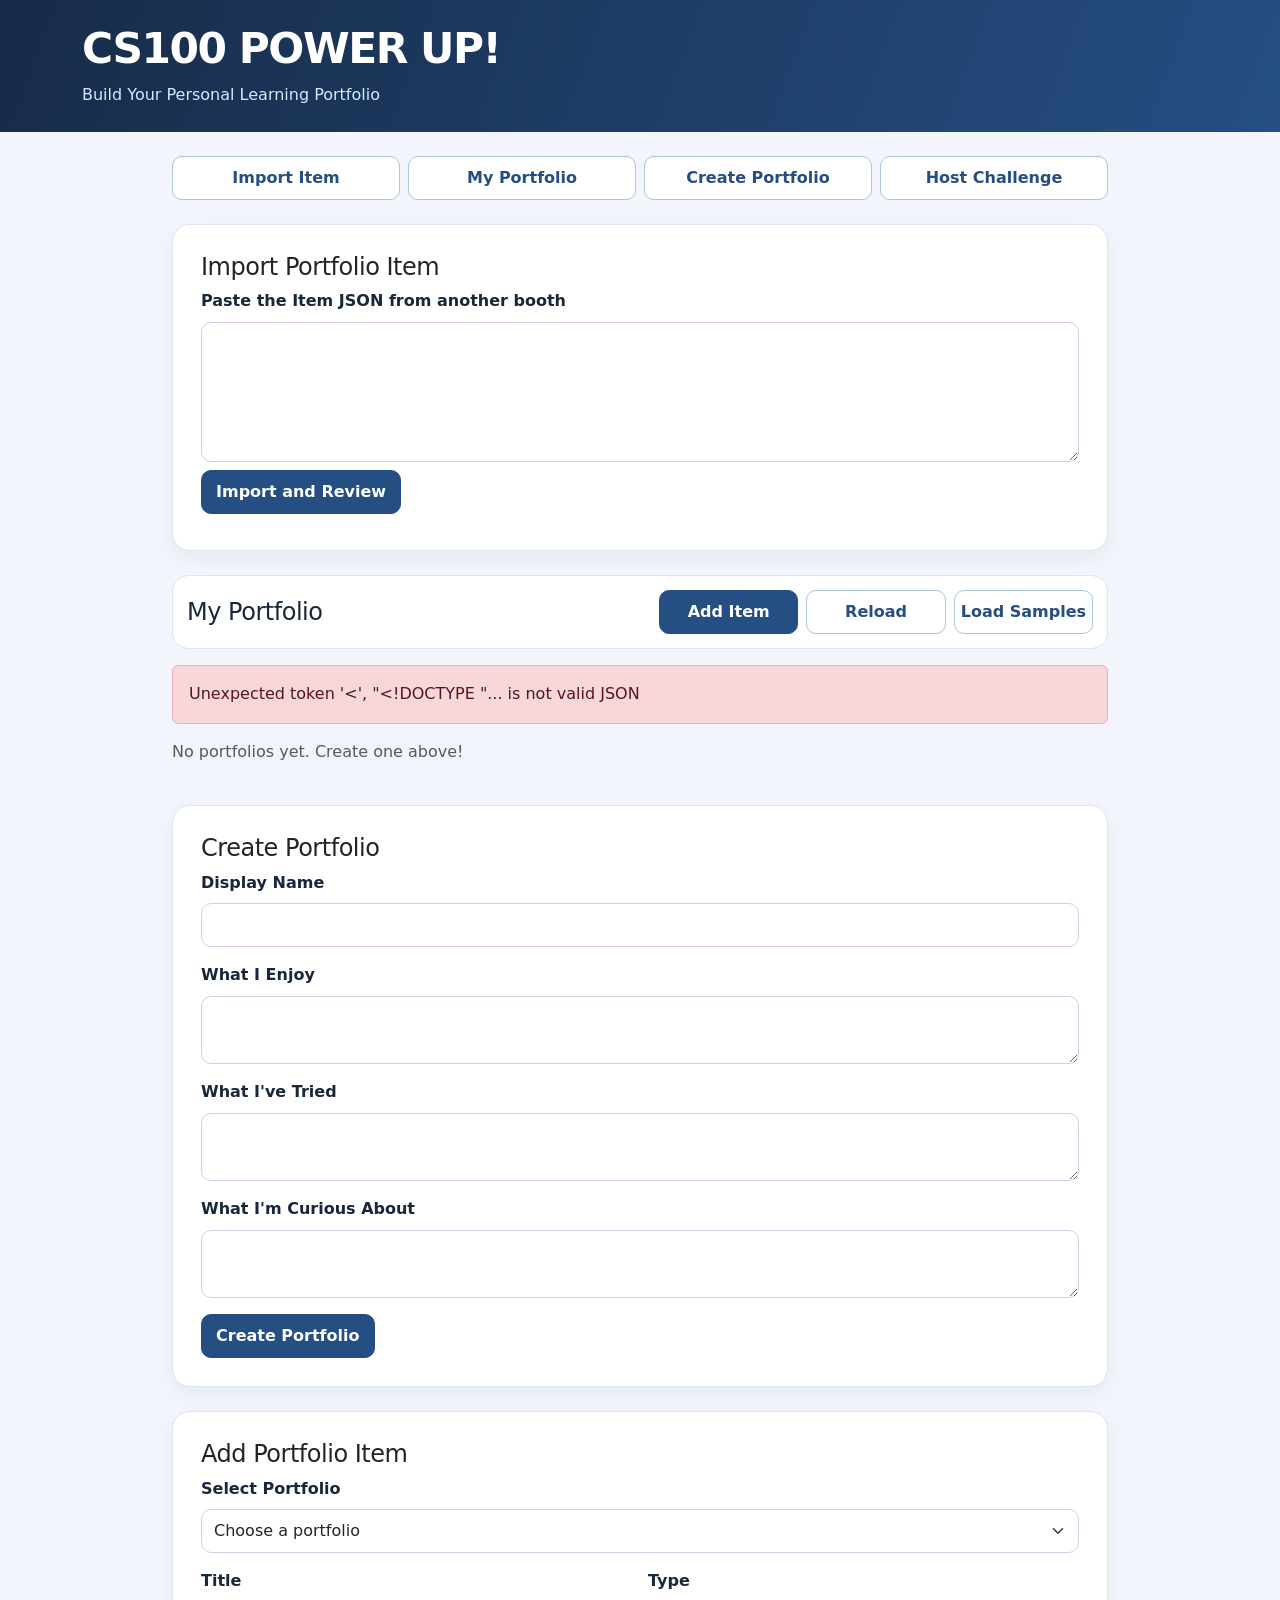
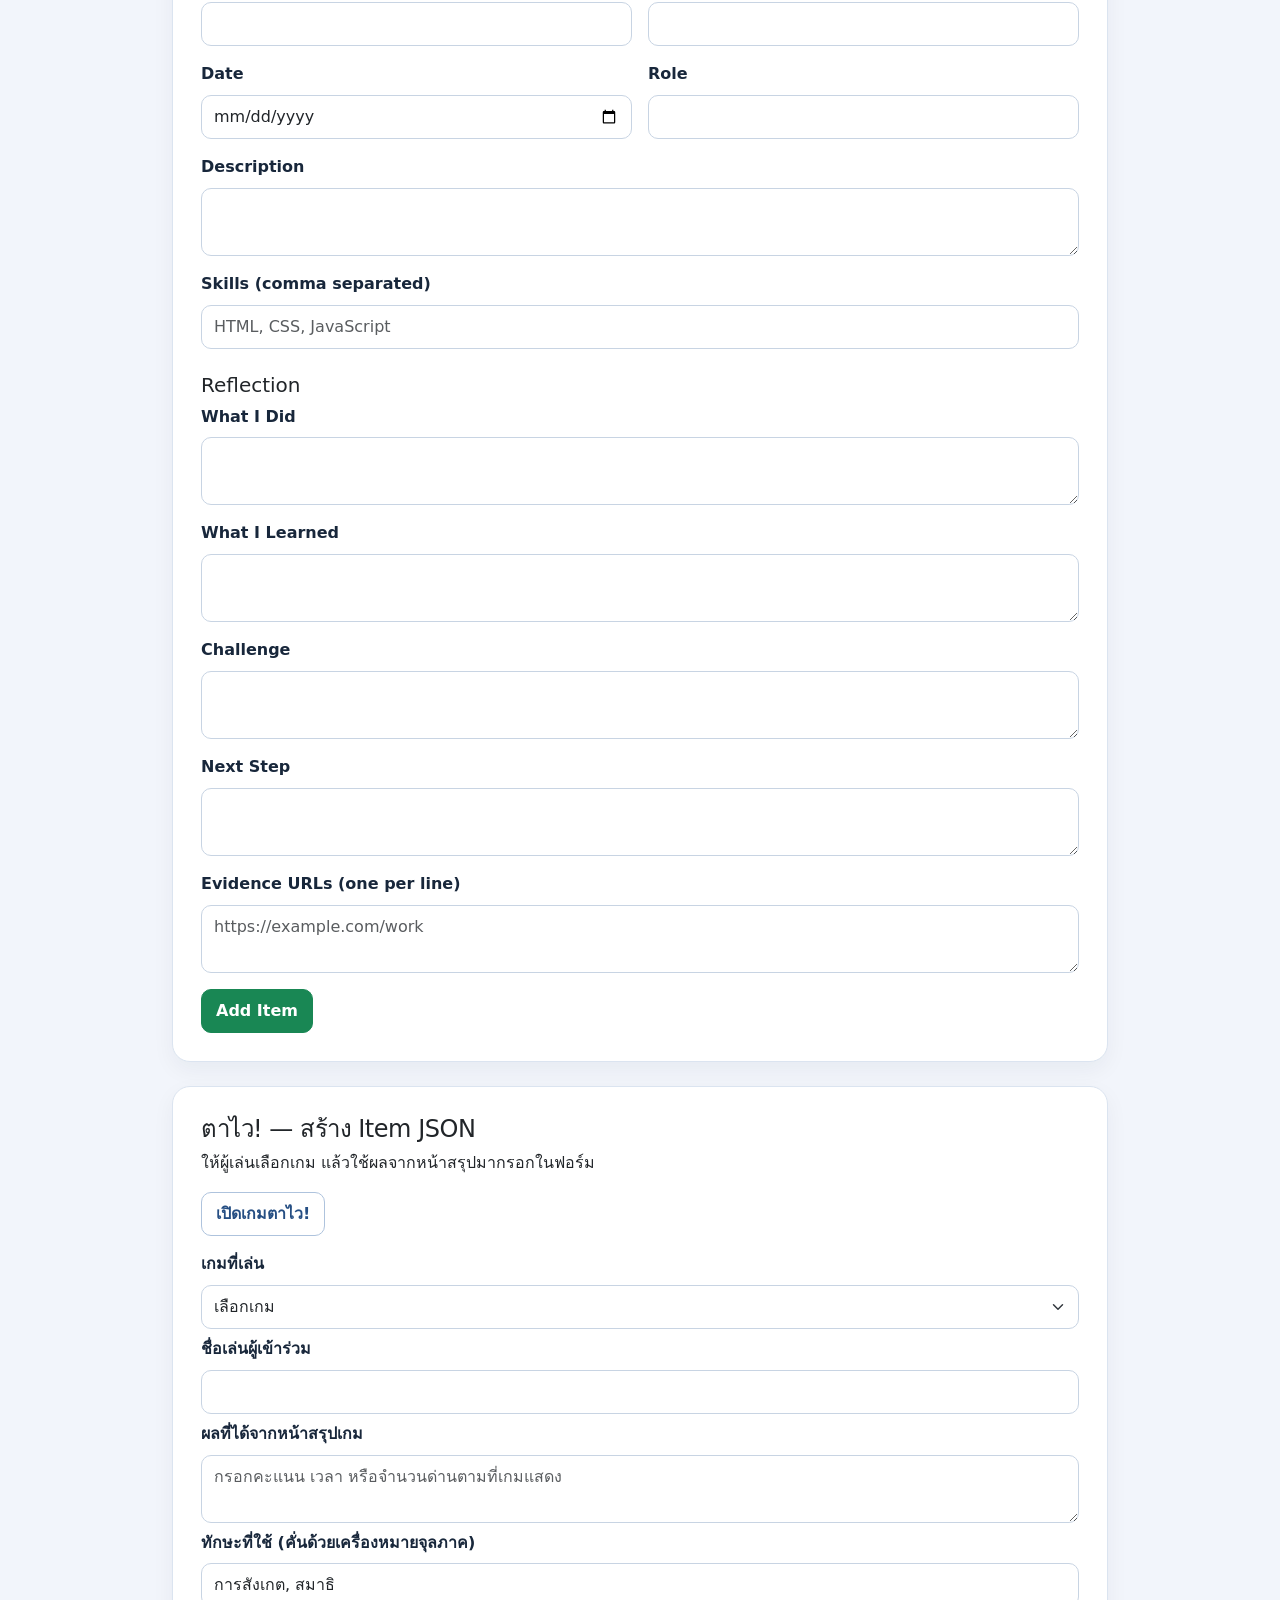
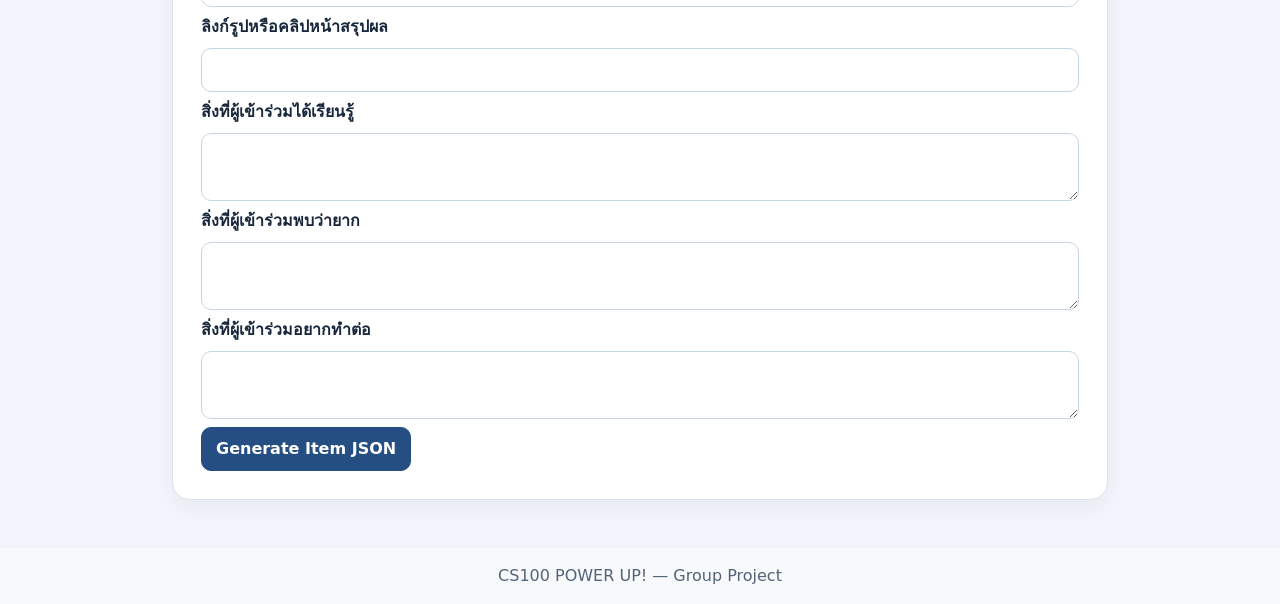
==== commit 820cc7ef: "Connect Host Challenge form to Color Spot games" ====
--- a/index.html
+++ b/index.html
@@ -178,34 +178,59 @@
         </form>
       </div>
     </section>
-<section class="card mb-4" id="challenge-booth" lang="th">
-      <div class="card-body">
-        <h2 class="h4">สร้าง Item JSON สำหรับผู้เล่น</h2>
-        <p>หลังผู้เล่นทำ Challenge สำเร็จ ให้ Host กรอกผลและลิงก์หลักฐาน แล้วคัดลอก JSON ส่งให้ผู้เล่น</p>
+    <section class="card mb-4" id="challenge-booth" lang="th">
+      <div class="card-body">
+        <h2 class="h4">ตาไว! — สร้าง Item JSON</h2>
+        <p>ให้ผู้เล่นเลือกเกม แล้วใช้ผลจากหน้าสรุปมากรอกในฟอร์ม</p>
+
+        <a class="btn btn-outline-primary mb-3"
+           href="https://color-spot.axialbeech32.chatgpt.site/"
+           target="_blank" rel="noopener noreferrer">
+          เปิดเกมตาไว!
+        </a>
+
         <form id="host-form" class="vstack gap-2">
-          <label for="host-title">ชื่อ Challenge</label>
-          <input class="form-control" id="host-title" name="title" required>
+          <label for="host-title">เกมที่เล่น</label>
+          <select class="form-select" id="host-title" name="title" required>
+            <option value="">เลือกเกม</option>
+            <option value="ตาไว! — จับผิดภาพ">จับผิดภาพ</option>
+            <option value="ตาไว! — ทายสีตัวอักษร">ทายสีตัวอักษร</option>
+          </select>
+
           <label for="host-alias">ชื่อเล่นผู้เข้าร่วม</label>
           <input class="form-control" id="host-alias" name="alias" required>
-          <label for="host-result">สิ่งที่ผู้เข้าร่วมทำและผลที่ได้</label>
-          <textarea class="form-control" id="host-result" name="result" required></textarea>
+
+          <label for="host-result">ผลที่ได้จากหน้าสรุปเกม</label>
+          <textarea class="form-control" id="host-result" name="result"
+                    placeholder="กรอกคะแนน เวลา หรือจำนวนด่านตามที่เกมแสดง"
+                    required></textarea>
+
           <label for="host-skills">ทักษะที่ใช้ (คั่นด้วยเครื่องหมายจุลภาค)</label>
-          <input class="form-control" id="host-skills" name="skills" required>
-          <label for="host-evidence">ลิงก์หลักฐานผลงาน</label>
-          <input class="form-control" type="url" id="host-evidence" name="evidence" required>
+          <input class="form-control" id="host-skills" name="skills"
+                 value="การสังเกต, สมาธิ" required>
+
+          <label for="host-evidence">ลิงก์รูปหรือคลิปหน้าสรุปผล</label>
+          <input class="form-control" type="url" id="host-evidence"
+                 name="evidence" required>
+
           <label for="host-learned">สิ่งที่ผู้เข้าร่วมได้เรียนรู้</label>
           <textarea class="form-control" id="host-learned" name="learned" required></textarea>
+
           <label for="host-challenge">สิ่งที่ผู้เข้าร่วมพบว่ายาก</label>
           <textarea class="form-control" id="host-challenge" name="challenge" required></textarea>
+
           <label for="host-next">สิ่งที่ผู้เข้าร่วมอยากทำต่อ</label>
           <textarea class="form-control" id="host-next" name="next" required></textarea>
-          <button class="btn btn-primary align-self-start">Generate Item JSON</button>
-        </form>
+
+          <button type="submit" class="btn btn-primary align-self-start">Generate Item JSON</button>
+        </form>
+
         <div id="host-output" class="mt-3" hidden>
           <label for="host-json" class="form-label">Portfolio Item JSON</label>
           <textarea id="host-json" class="form-control font-monospace" rows="7" readonly></textarea>
           <button id="copy-item" class="btn btn-outline-primary mt-2" type="button">Copy JSON</button>
         </div>
+
         <div id="host-status" class="mt-2" role="status"></div>
       </div>
     </section>
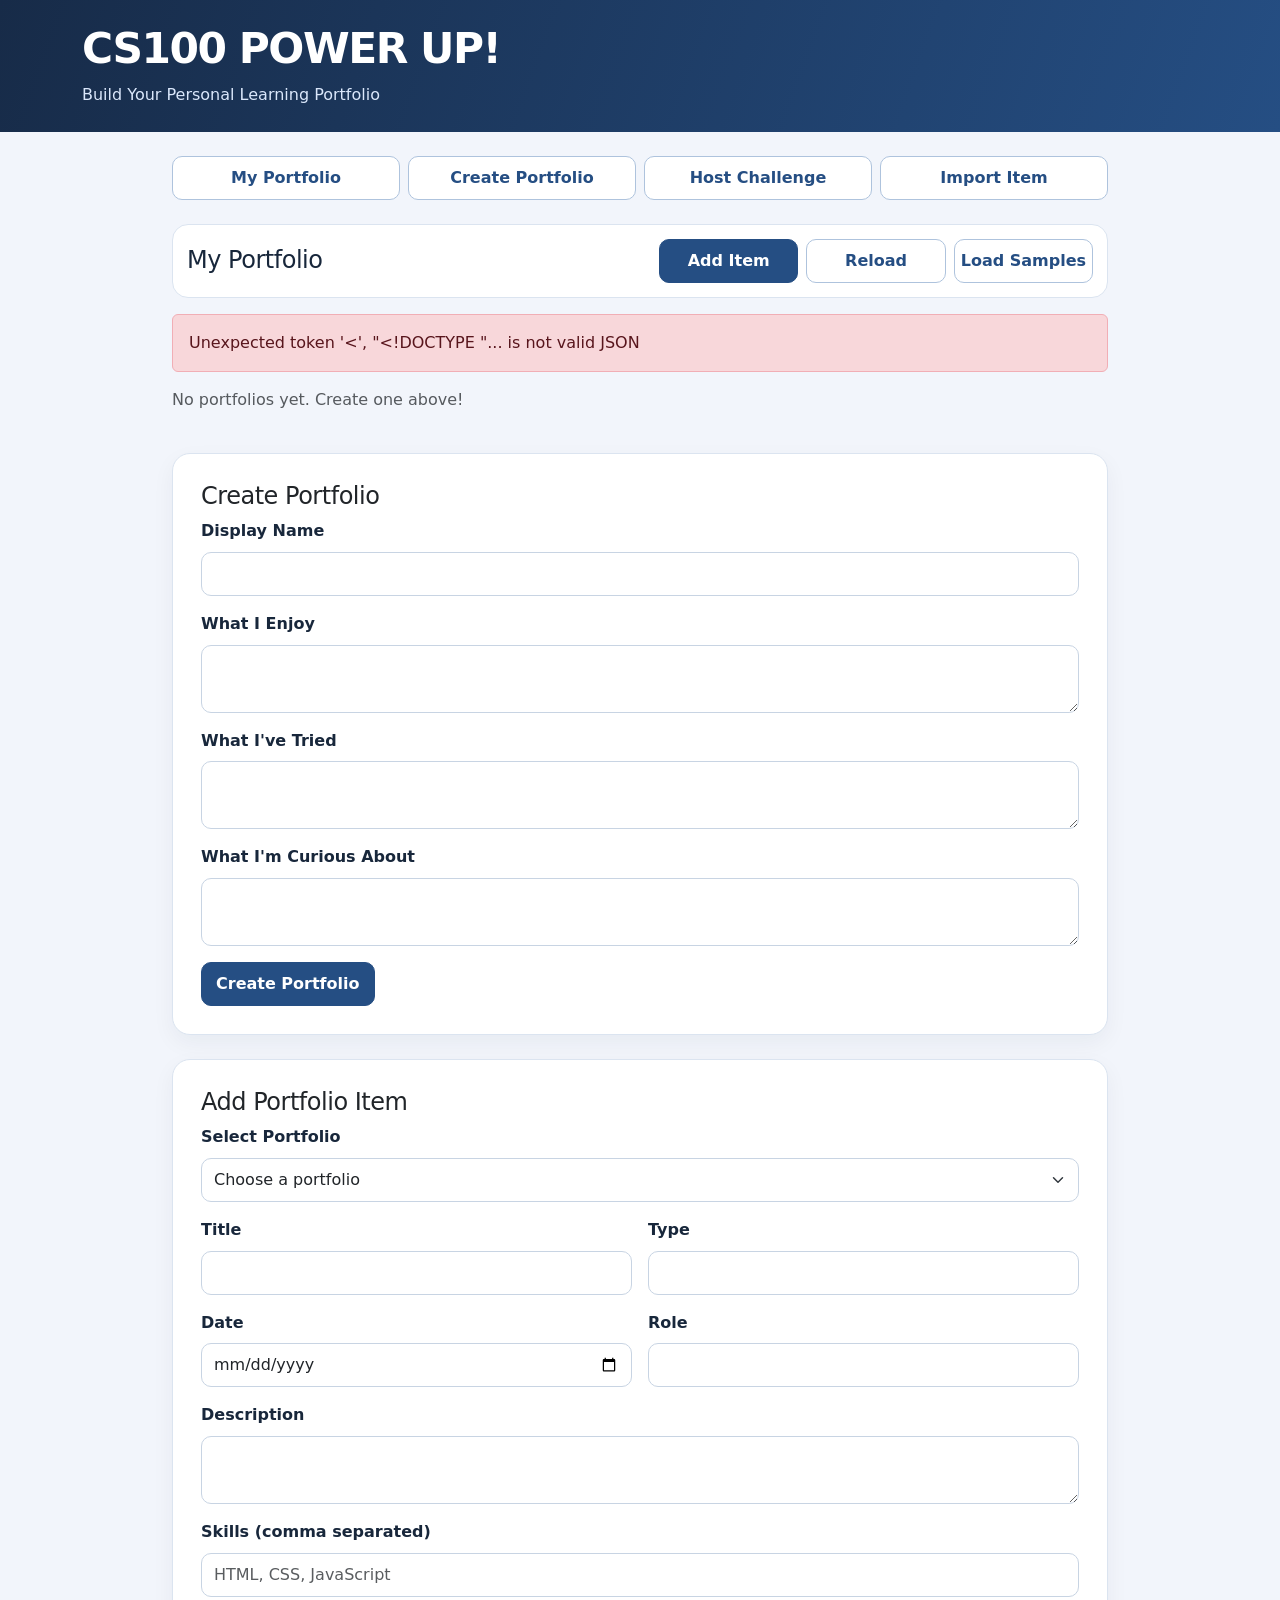
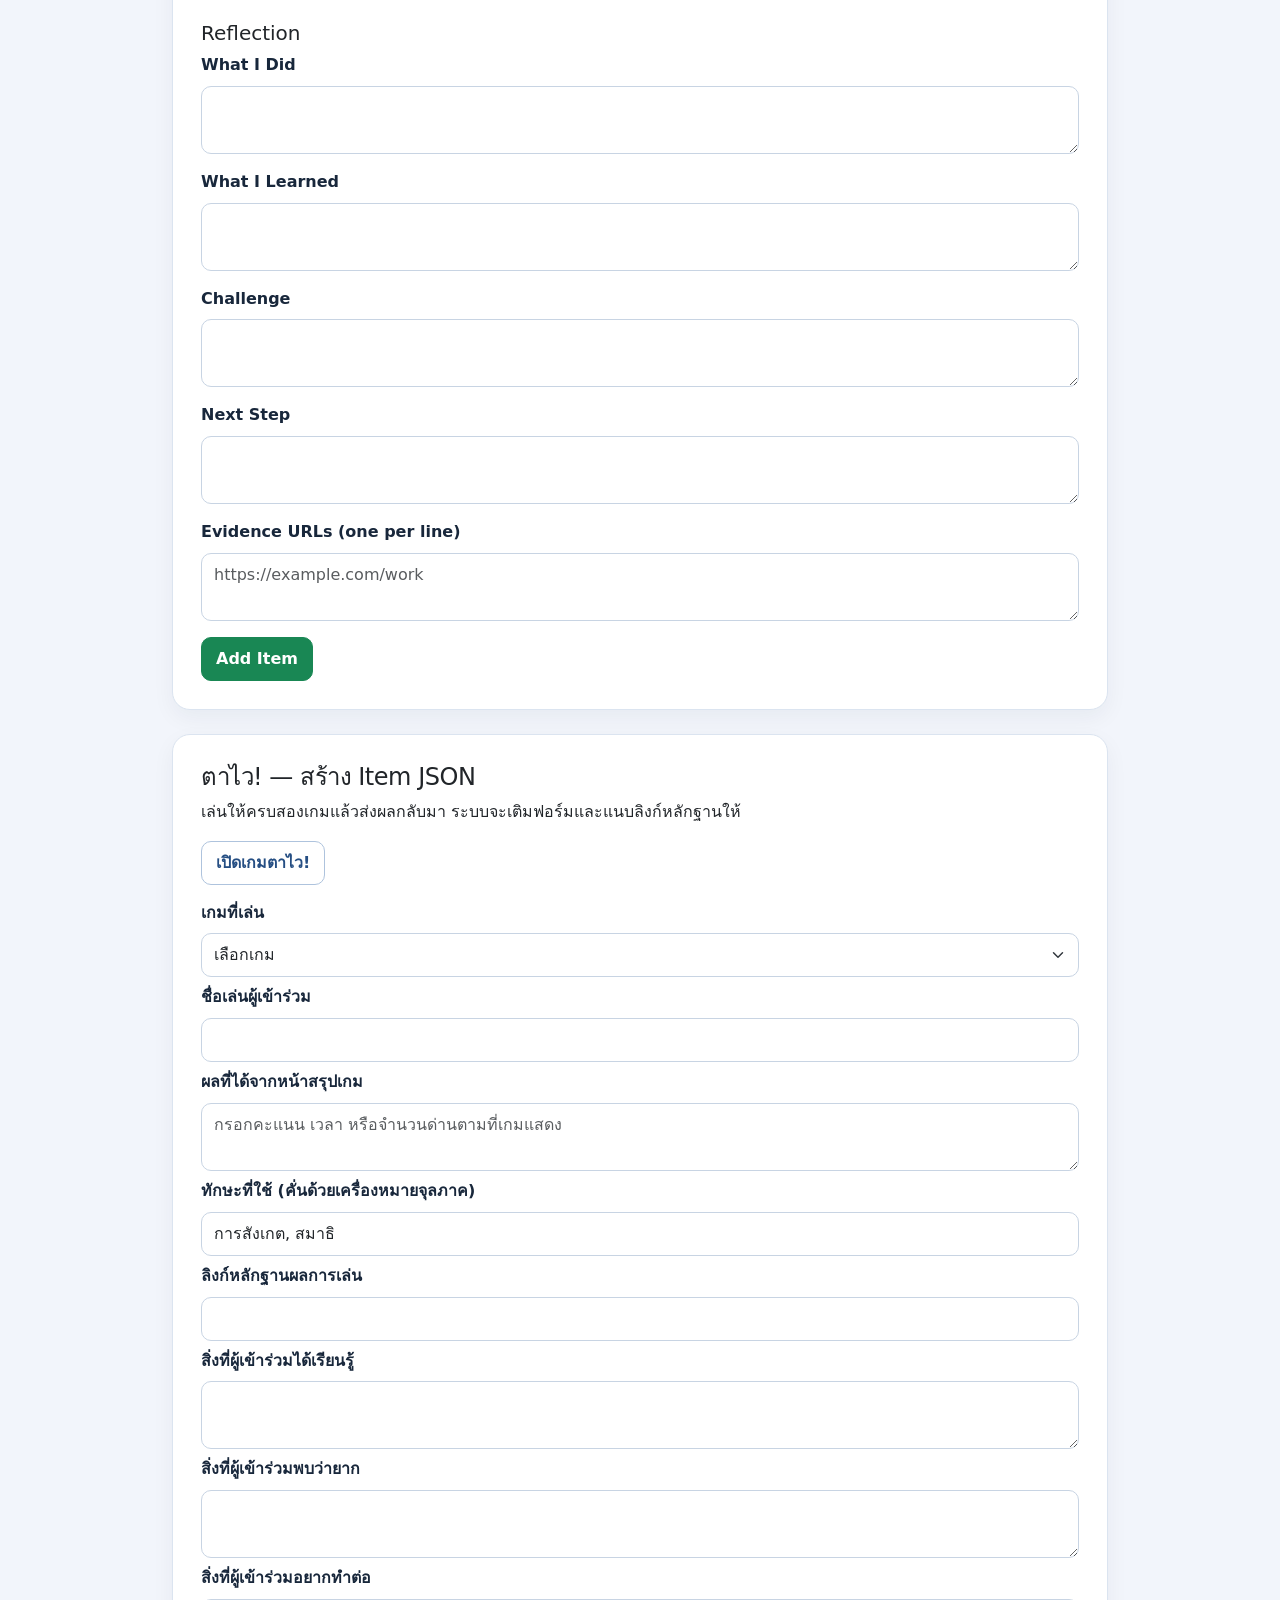
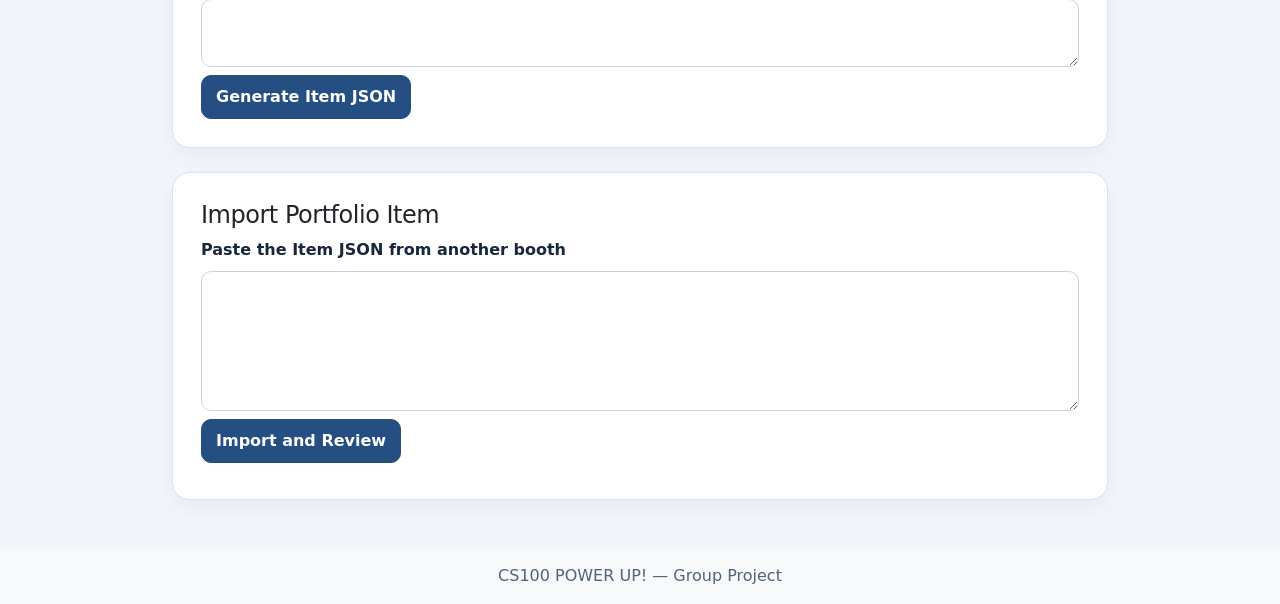
==== commit 6d73bcfd: "Add challenge evidence and put Import Item last" ====
--- a/index.html
+++ b/index.html
@@ -23,13 +23,201 @@
   <main class="container py-4">
 
     <nav class="demo-nav mb-4" aria-label="Final Demo">
-      <a class="btn btn-outline-primary" href="#import-item">Import Item</a>
       <a class="btn btn-outline-primary" href="#saved-portfolios">My Portfolio</a>
       <a class="btn btn-outline-primary" href="#create-portfolio">Create Portfolio</a>
       <a class="btn btn-outline-primary" href="#challenge-booth">Host Challenge</a>
+      <a class="btn btn-outline-primary" href="#import-item">Import Item</a>
     </nav>
 
-    <section class="card mb-4" id="import-item">
+
+    <!-- Saved portfolios -->
+    <section class="mb-4" id="saved-portfolios">
+      <div class="portfolio-toolbar">
+  <h2 class="h4">My Portfolio</h2>
+
+  <div class="portfolio-actions">
+    <a class="btn btn-primary" href="#add-portfolio-item">Add Item</a>
+    <button id="reload-portfolios" type="button" class="btn btn-outline-primary">
+      Reload
+    </button>
+    <button id="load-samples" type="button" class="btn btn-outline-primary">
+      Load Samples
+    </button>
+  </div>
+</div>
+
+      <div id="status-message" role="status" aria-live="polite"></div>
+      <div id="portfolio-list" class="row g-3"></div>
+    </section>
+
+    <!-- Portfolio creation -->
+    <section class="card mb-4" id="create-portfolio">
+      <div class="card-body">
+        <h2 class="h4">Create Portfolio</h2>
+
+        <form id="portfolio-form">
+          <div class="mb-3">
+            <label for="portfolio-name" class="form-label">Display Name</label>
+            <input id="portfolio-name" name="name" class="form-control" required>
+          </div>
+
+          <div class="mb-3">
+            <label for="portfolio-enjoy" class="form-label">What I Enjoy</label>
+            <textarea id="portfolio-enjoy" name="enjoy" class="form-control" required></textarea>
+          </div>
+
+          <div class="mb-3">
+            <label for="portfolio-tried" class="form-label">What I've Tried</label>
+            <textarea id="portfolio-tried" name="tried" class="form-control" required></textarea>
+          </div>
+
+          <div class="mb-3">
+            <label for="portfolio-curious" class="form-label">What I'm Curious About</label>
+            <textarea id="portfolio-curious" name="curious" class="form-control" required></textarea>
+          </div>
+
+          <button type="submit" class="btn btn-primary">Create Portfolio</button>
+          <div id="create-status" class="mt-2" role="status"></div>
+        </form>
+      </div>
+    </section>
+
+    <!-- Item creation -->
+    <section class="card mb-4" id="add-portfolio-item">
+      <div class="card-body">
+        <h2 class="h4">Add Portfolio Item</h2>
+
+        <form id="item-form">
+          <div class="mb-3">
+            <label for="portfolio-select" class="form-label">Select Portfolio</label>
+            <select id="portfolio-select" name="portfolioId" class="form-select" required>
+              <option value="">Choose a portfolio</option>
+            </select>
+          </div>
+
+          <div class="row g-3">
+            <div class="col-md-6">
+              <label for="item-title" class="form-label">Title</label>
+              <input id="item-title" name="title" class="form-control" required>
+            </div>
+
+            <div class="col-md-6">
+              <label for="item-type" class="form-label">Type</label>
+              <input id="item-type" name="type" class="form-control" required>
+            </div>
+
+            <div class="col-md-6">
+              <label for="item-date" class="form-label">Date</label>
+              <input id="item-date" name="date" type="date" class="form-control" required>
+            </div>
+
+            <div class="col-md-6">
+              <label for="item-role" class="form-label">Role</label>
+              <input id="item-role" name="role" class="form-control" required>
+            </div>
+          </div>
+
+          <div class="mt-3">
+            <label for="item-description" class="form-label">Description</label>
+            <textarea id="item-description" name="description" class="form-control" required></textarea>
+          </div>
+
+          <div class="mt-3">
+            <label for="item-skills" class="form-label">Skills (comma separated)</label>
+            <input id="item-skills" name="skills" class="form-control" placeholder="HTML, CSS, JavaScript" required>
+          </div>
+
+          <h3 class="h5 mt-4">Reflection</h3>
+
+          <div class="mb-3">
+            <label for="reflection-did" class="form-label">What I Did</label>
+            <textarea id="reflection-did" name="whatIDid" class="form-control" required></textarea>
+          </div>
+
+          <div class="mb-3">
+            <label for="reflection-learned" class="form-label">What I Learned</label>
+            <textarea id="reflection-learned" name="whatILearned" class="form-control" required></textarea>
+          </div>
+
+          <div class="mb-3">
+            <label for="reflection-challenge" class="form-label">Challenge</label>
+            <textarea id="reflection-challenge" name="challenge" class="form-control" required></textarea>
+          </div>
+
+          <div class="mb-3">
+            <label for="reflection-next" class="form-label">Next Step</label>
+            <textarea id="reflection-next" name="nextStep" class="form-control" required></textarea>
+          </div>
+
+          <div class="mb-3">
+            <label for="item-evidence" class="form-label">Evidence URLs (one per line)</label>
+            <textarea id="item-evidence" name="evidence" class="form-control" placeholder="https://example.com/work" required></textarea>
+          </div>
+
+          <button type="submit" class="btn btn-success">Add Item</button>
+          <div id="item-status" class="mt-2" role="status"></div>
+        </form>
+      </div>
+    </section>
+    <section class="card mb-4" id="challenge-booth" lang="th">
+      <div class="card-body">
+        <h2 class="h4">ตาไว! — สร้าง Item JSON</h2>
+        <p>เล่นให้ครบสองเกมแล้วส่งผลกลับมา ระบบจะเติมฟอร์มและแนบลิงก์หลักฐานให้</p>
+
+        <a class="btn btn-outline-primary mb-3"
+           href="/challenge/">
+          เปิดเกมตาไว!
+        </a>
+
+        <form id="host-form" class="vstack gap-2">
+          <label for="host-title">เกมที่เล่น</label>
+          <select class="form-select" id="host-title" name="title" required>
+            <option value="">เลือกเกม</option>
+            <option value="ตาไว! — เล่นครบสองเกม">จับผิดภาพ + จำสีโลโก้</option>
+            <option value="ตาไว! — จับผิดภาพ">จับผิดภาพ</option>
+            <option value="ตาไว! — จำสีโลโก้">จำสีโลโก้</option>
+          </select>
+
+          <label for="host-alias">ชื่อเล่นผู้เข้าร่วม</label>
+          <input class="form-control" id="host-alias" name="alias" required>
+
+          <label for="host-result">ผลที่ได้จากหน้าสรุปเกม</label>
+          <textarea class="form-control" id="host-result" name="result"
+                    placeholder="กรอกคะแนน เวลา หรือจำนวนด่านตามที่เกมแสดง"
+                    required></textarea>
+
+          <label for="host-skills">ทักษะที่ใช้ (คั่นด้วยเครื่องหมายจุลภาค)</label>
+          <input class="form-control" id="host-skills" name="skills"
+                 value="การสังเกต, สมาธิ" required>
+
+          <label for="host-evidence">ลิงก์หลักฐานผลการเล่น</label>
+          <input class="form-control" type="url" id="host-evidence"
+                 name="evidence" required>
+          <a id="host-evidence-preview" hidden target="_blank" rel="noopener">เปิดดูหลักฐานผลการเล่น</a>
+
+          <label for="host-learned">สิ่งที่ผู้เข้าร่วมได้เรียนรู้</label>
+          <textarea class="form-control" id="host-learned" name="learned" required></textarea>
+
+          <label for="host-challenge">สิ่งที่ผู้เข้าร่วมพบว่ายาก</label>
+          <textarea class="form-control" id="host-challenge" name="challenge" required></textarea>
+
+          <label for="host-next">สิ่งที่ผู้เข้าร่วมอยากทำต่อ</label>
+          <textarea class="form-control" id="host-next" name="next" required></textarea>
+
+          <button type="submit" class="btn btn-primary align-self-start">Generate Item JSON</button>
+        </form>
+
+        <div id="host-output" class="mt-3" hidden>
+          <label for="host-json" class="form-label">Portfolio Item JSON</label>
+          <textarea id="host-json" class="form-control font-monospace" rows="7" readonly></textarea>
+          <button id="copy-item" class="btn btn-outline-primary mt-2" type="button">Copy JSON</button>
+        </div>
+
+        <div id="host-status" class="mt-2" role="status"></div>
+      </div>
+    </section>
+
+<section class="card mb-4" id="import-item">
       <div class="card-body">
         <h2 class="h4">Import Portfolio Item</h2>
         <label class="form-label" for="import-json">Paste the Item JSON from another booth</label>
@@ -49,191 +237,6 @@
       </div>
     </section>
 
-    <!-- Saved portfolios -->
-    <section class="mb-4" id="saved-portfolios">
-      <div class="portfolio-toolbar">
-  <h2 class="h4">My Portfolio</h2>
-
-  <div class="portfolio-actions">
-    <a class="btn btn-primary" href="#add-portfolio-item">Add Item</a>
-    <button id="reload-portfolios" type="button" class="btn btn-outline-primary">
-      Reload
-    </button>
-    <button id="load-samples" type="button" class="btn btn-outline-primary">
-      Load Samples
-    </button>
-  </div>
-</div>
-
-      <div id="status-message" role="status" aria-live="polite"></div>
-      <div id="portfolio-list" class="row g-3"></div>
-    </section>
-
-    <!-- Portfolio creation -->
-    <section class="card mb-4" id="create-portfolio">
-      <div class="card-body">
-        <h2 class="h4">Create Portfolio</h2>
-
-        <form id="portfolio-form">
-          <div class="mb-3">
-            <label for="portfolio-name" class="form-label">Display Name</label>
-            <input id="portfolio-name" name="name" class="form-control" required>
-          </div>
-
-          <div class="mb-3">
-            <label for="portfolio-enjoy" class="form-label">What I Enjoy</label>
-            <textarea id="portfolio-enjoy" name="enjoy" class="form-control" required></textarea>
-          </div>
-
-          <div class="mb-3">
-            <label for="portfolio-tried" class="form-label">What I've Tried</label>
-            <textarea id="portfolio-tried" name="tried" class="form-control" required></textarea>
-          </div>
-
-          <div class="mb-3">
-            <label for="portfolio-curious" class="form-label">What I'm Curious About</label>
-            <textarea id="portfolio-curious" name="curious" class="form-control" required></textarea>
-          </div>
-
-          <button type="submit" class="btn btn-primary">Create Portfolio</button>
-          <div id="create-status" class="mt-2" role="status"></div>
-        </form>
-      </div>
-    </section>
-
-    <!-- Item creation -->
-    <section class="card mb-4" id="add-portfolio-item">
-      <div class="card-body">
-        <h2 class="h4">Add Portfolio Item</h2>
-
-        <form id="item-form">
-          <div class="mb-3">
-            <label for="portfolio-select" class="form-label">Select Portfolio</label>
-            <select id="portfolio-select" name="portfolioId" class="form-select" required>
-              <option value="">Choose a portfolio</option>
-            </select>
-          </div>
-
-          <div class="row g-3">
-            <div class="col-md-6">
-              <label for="item-title" class="form-label">Title</label>
-              <input id="item-title" name="title" class="form-control" required>
-            </div>
-
-            <div class="col-md-6">
-              <label for="item-type" class="form-label">Type</label>
-              <input id="item-type" name="type" class="form-control" required>
-            </div>
-
-            <div class="col-md-6">
-              <label for="item-date" class="form-label">Date</label>
-              <input id="item-date" name="date" type="date" class="form-control" required>
-            </div>
-
-            <div class="col-md-6">
-              <label for="item-role" class="form-label">Role</label>
-              <input id="item-role" name="role" class="form-control" required>
-            </div>
-          </div>
-
-          <div class="mt-3">
-            <label for="item-description" class="form-label">Description</label>
-            <textarea id="item-description" name="description" class="form-control" required></textarea>
-          </div>
-
-          <div class="mt-3">
-            <label for="item-skills" class="form-label">Skills (comma separated)</label>
-            <input id="item-skills" name="skills" class="form-control" placeholder="HTML, CSS, JavaScript" required>
-          </div>
-
-          <h3 class="h5 mt-4">Reflection</h3>
-
-          <div class="mb-3">
-            <label for="reflection-did" class="form-label">What I Did</label>
-            <textarea id="reflection-did" name="whatIDid" class="form-control" required></textarea>
-          </div>
-
-          <div class="mb-3">
-            <label for="reflection-learned" class="form-label">What I Learned</label>
-            <textarea id="reflection-learned" name="whatILearned" class="form-control" required></textarea>
-          </div>
-
-          <div class="mb-3">
-            <label for="reflection-challenge" class="form-label">Challenge</label>
-            <textarea id="reflection-challenge" name="challenge" class="form-control" required></textarea>
-          </div>
-
-          <div class="mb-3">
-            <label for="reflection-next" class="form-label">Next Step</label>
-            <textarea id="reflection-next" name="nextStep" class="form-control" required></textarea>
-          </div>
-
-          <div class="mb-3">
-            <label for="item-evidence" class="form-label">Evidence URLs (one per line)</label>
-            <textarea id="item-evidence" name="evidence" class="form-control" placeholder="https://example.com/work" required></textarea>
-          </div>
-
-          <button type="submit" class="btn btn-success">Add Item</button>
-          <div id="item-status" class="mt-2" role="status"></div>
-        </form>
-      </div>
-    </section>
-    <section class="card mb-4" id="challenge-booth" lang="th">
-      <div class="card-body">
-        <h2 class="h4">ตาไว! — สร้าง Item JSON</h2>
-        <p>ให้ผู้เล่นเลือกเกม แล้วใช้ผลจากหน้าสรุปมากรอกในฟอร์ม</p>
-
-        <a class="btn btn-outline-primary mb-3"
-           href="https://color-spot.axialbeech32.chatgpt.site/"
-           target="_blank" rel="noopener noreferrer">
-          เปิดเกมตาไว!
-        </a>
-
-        <form id="host-form" class="vstack gap-2">
-          <label for="host-title">เกมที่เล่น</label>
-          <select class="form-select" id="host-title" name="title" required>
-            <option value="">เลือกเกม</option>
-            <option value="ตาไว! — จับผิดภาพ">จับผิดภาพ</option>
-            <option value="ตาไว! — ทายสีตัวอักษร">ทายสีตัวอักษร</option>
-          </select>
-
-          <label for="host-alias">ชื่อเล่นผู้เข้าร่วม</label>
-          <input class="form-control" id="host-alias" name="alias" required>
-
-          <label for="host-result">ผลที่ได้จากหน้าสรุปเกม</label>
-          <textarea class="form-control" id="host-result" name="result"
-                    placeholder="กรอกคะแนน เวลา หรือจำนวนด่านตามที่เกมแสดง"
-                    required></textarea>
-
-          <label for="host-skills">ทักษะที่ใช้ (คั่นด้วยเครื่องหมายจุลภาค)</label>
-          <input class="form-control" id="host-skills" name="skills"
-                 value="การสังเกต, สมาธิ" required>
-
-          <label for="host-evidence">ลิงก์รูปหรือคลิปหน้าสรุปผล</label>
-          <input class="form-control" type="url" id="host-evidence"
-                 name="evidence" required>
-
-          <label for="host-learned">สิ่งที่ผู้เข้าร่วมได้เรียนรู้</label>
-          <textarea class="form-control" id="host-learned" name="learned" required></textarea>
-
-          <label for="host-challenge">สิ่งที่ผู้เข้าร่วมพบว่ายาก</label>
-          <textarea class="form-control" id="host-challenge" name="challenge" required></textarea>
-
-          <label for="host-next">สิ่งที่ผู้เข้าร่วมอยากทำต่อ</label>
-          <textarea class="form-control" id="host-next" name="next" required></textarea>
-
-          <button type="submit" class="btn btn-primary align-self-start">Generate Item JSON</button>
-        </form>
-
-        <div id="host-output" class="mt-3" hidden>
-          <label for="host-json" class="form-label">Portfolio Item JSON</label>
-          <textarea id="host-json" class="form-control font-monospace" rows="7" readonly></textarea>
-          <button id="copy-item" class="btn btn-outline-primary mt-2" type="button">Copy JSON</button>
-        </div>
-
-        <div id="host-status" class="mt-2" role="status"></div>
-      </div>
-    </section>
   </main>
 
   <footer class="bg-light text-center py-3">
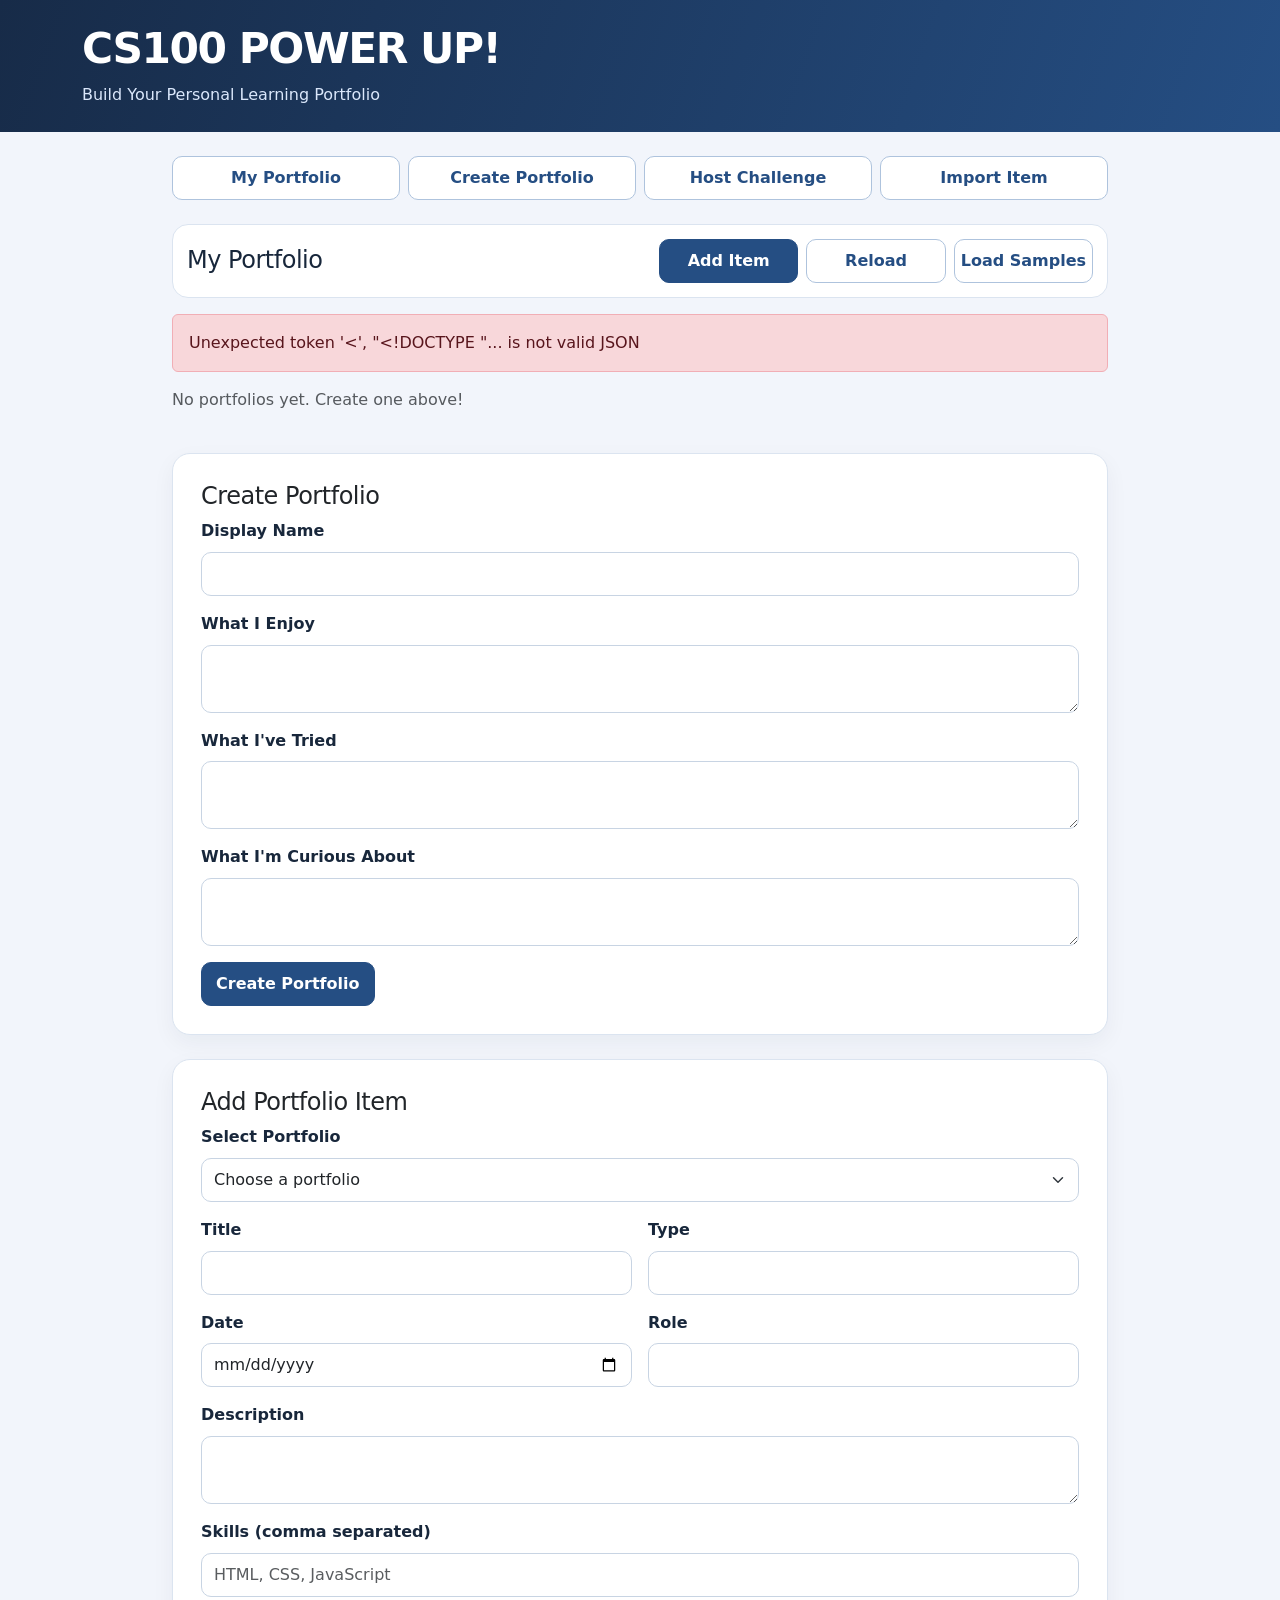
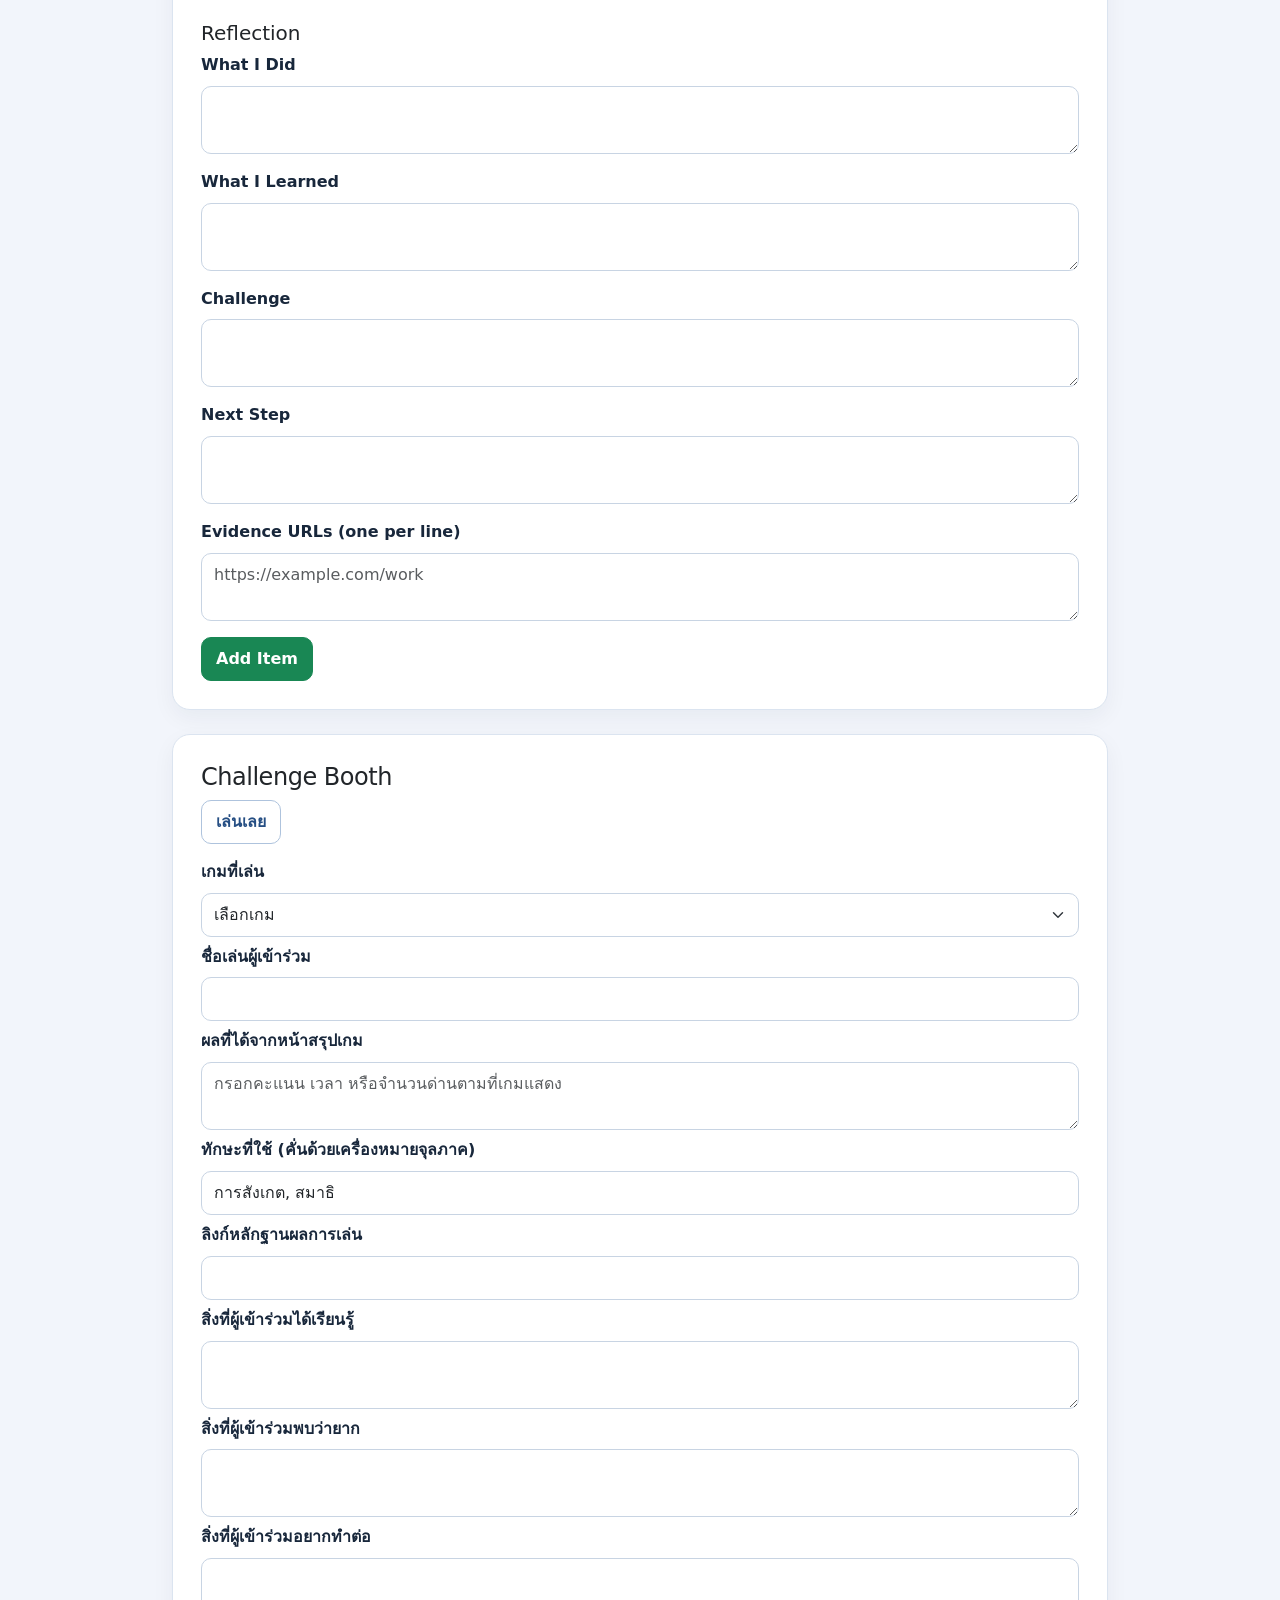
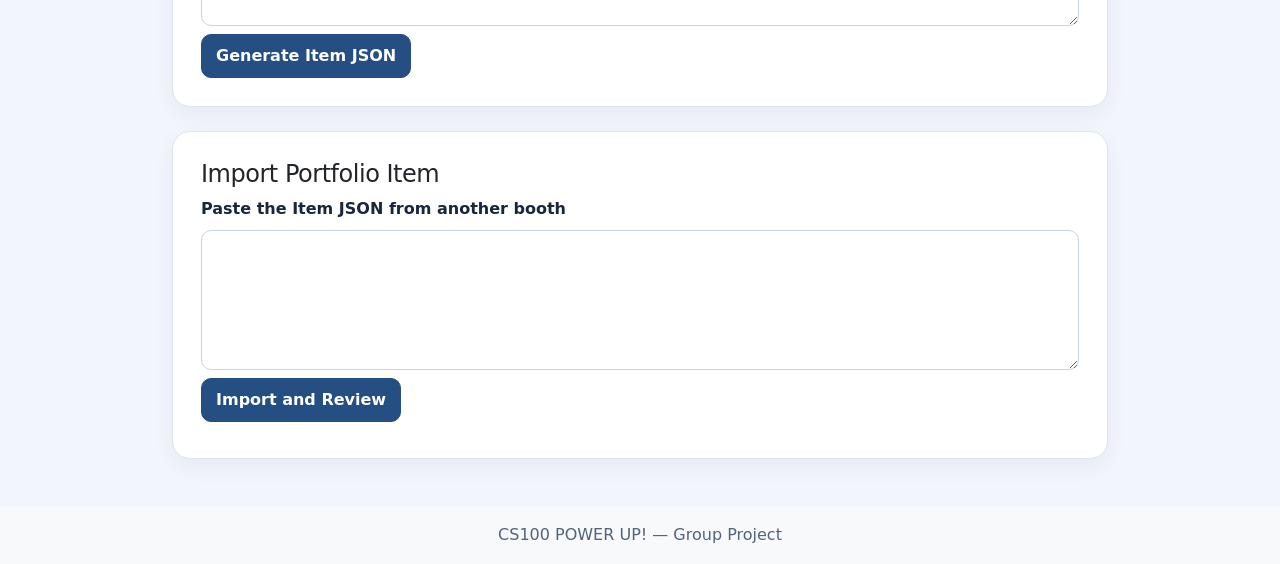
==== commit 66e4a83a: "Final จิงๆละ" ====
--- a/index.html
+++ b/index.html
@@ -161,12 +161,11 @@
     </section>
     <section class="card mb-4" id="challenge-booth" lang="th">
       <div class="card-body">
-        <h2 class="h4">ตาไว! — สร้าง Item JSON</h2>
-        <p>เล่นให้ครบสองเกมแล้วส่งผลกลับมา ระบบจะเติมฟอร์มและแนบลิงก์หลักฐานให้</p>
-
+        <h2 class="h4">Challenge Booth</h2>
+      
         <a class="btn btn-outline-primary mb-3"
            href="/challenge/">
-          เปิดเกมตาไว!
+          เล่นเลย
         </a>
 
         <form id="host-form" class="vstack gap-2">
